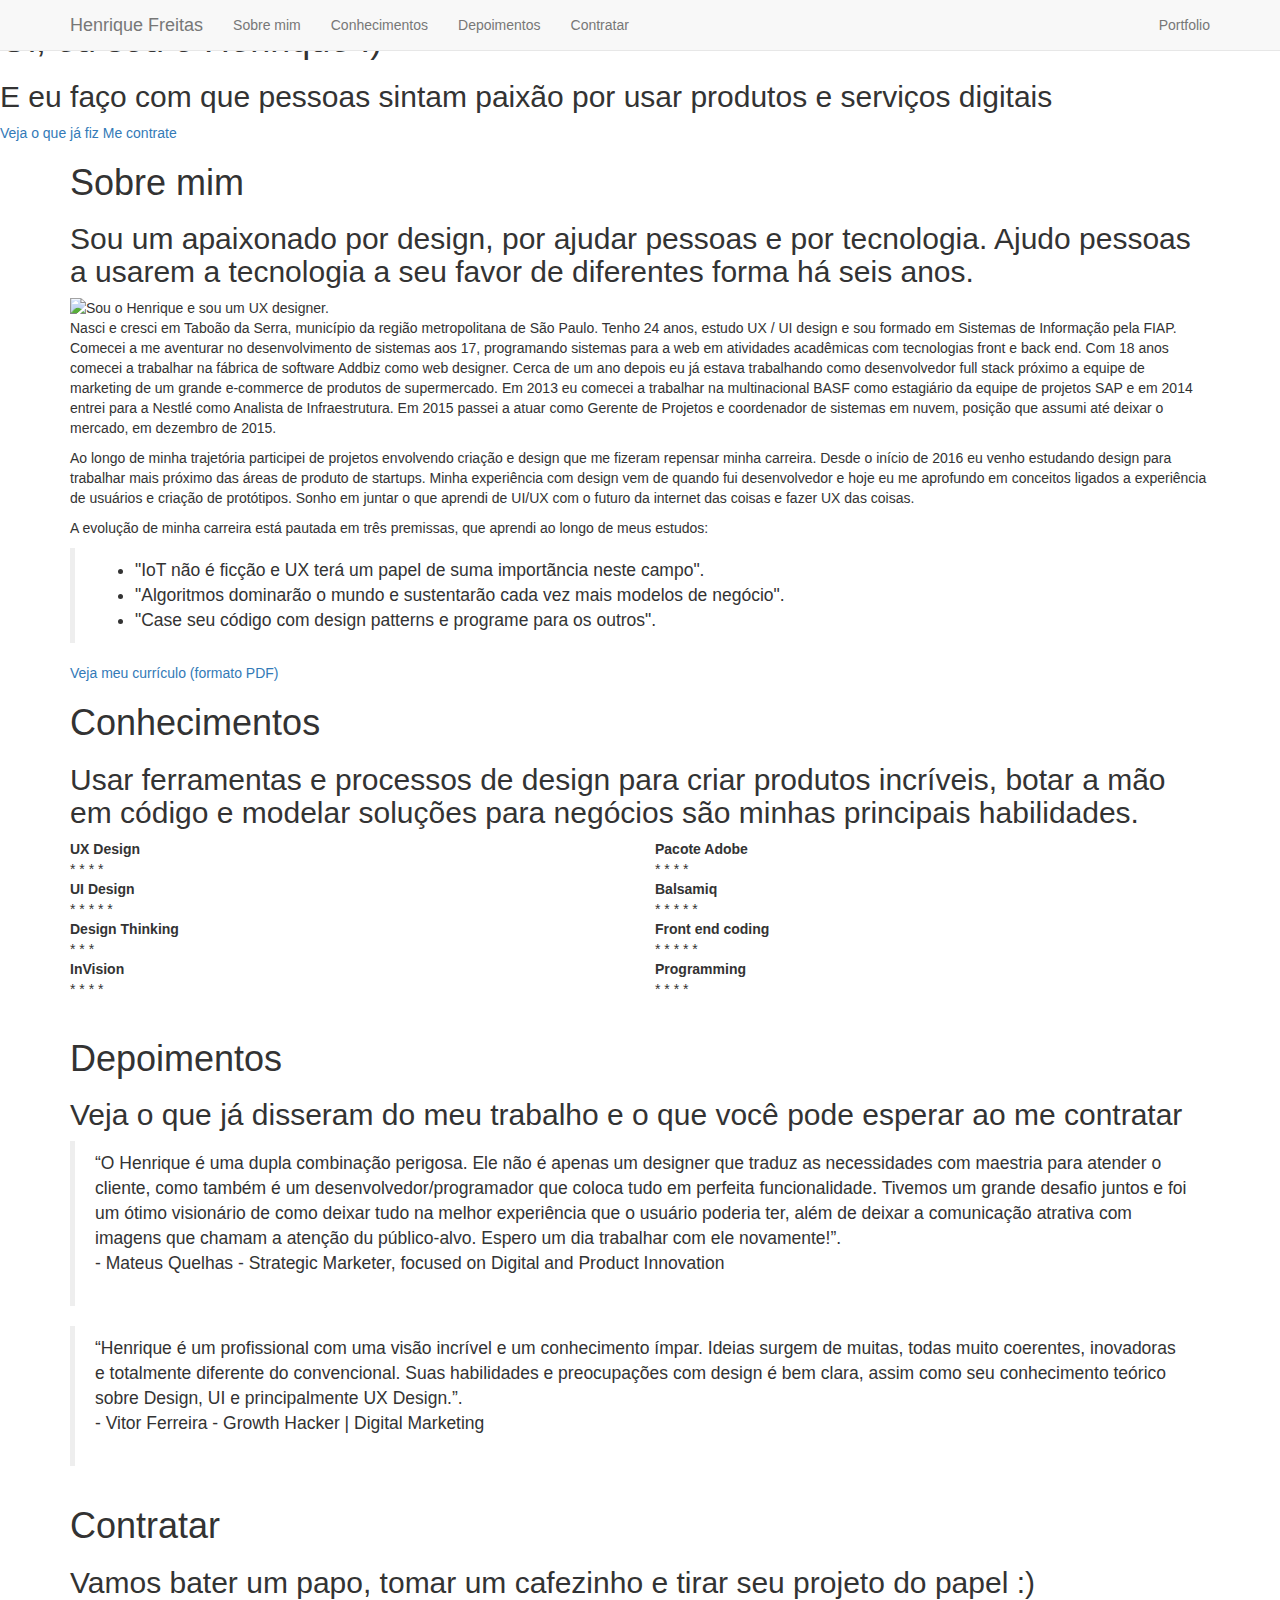
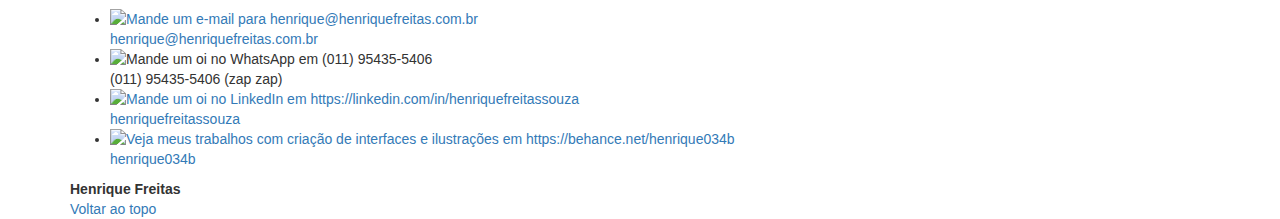
==== index.html @ 746228c8 "Change at navigation's abels" ====
<!DOCTYPE html>
<html lang="pt-br">
    <head>
        <title>Sou um UX designer - Henrique Freitas</title>
        <meta charset="UTF-8">
        <meta name="viewport" content="initial-scale=1, maximum-scale=1">
        <link rel="icon" href="favicon.ico" type="image/x-icon">
        <link rel="stylesheet" href="https://maxcdn.bootstrapcdn.com/bootstrap/3.3.7/css/bootstrap.min.css" integrity="sha384-BVYiiSIFeK1dGmJRAkycuHAHRg32OmUcww7on3RYdg4Va+PmSTsz/K68vbdEjh4u" crossorigin="anonymous">
        <link href="https://fonts.googleapis.com/css?family=Raleway:900|Roboto+Condensed" rel="stylesheet">
        <link rel="stylesheet" href="css/app.css">
    </head>
    <body data-spy="scroll" data-target="#main-nav">
        <header id="page-header">
            <nav class="navbar navbar-default navbar-fixed-top">
                <div class="container">
                    <div class="navbar-header">
                        <button type="button" class="navbar-toggle collapsed" data-toggle="collapse" data-target="#main-nav" aria-expanded="false">
                            <span class="sr-only">Toggle navigation</span>
                            <span class="icon-bar"></span>
                            <span class="icon-bar"></span>
                            <span class="icon-bar"></span>
                        </button>
                        <a href="#page-header" id="navbar-brand-link" class="navbar-brand">Henrique Freitas</a>
                    </div>

                    <div class="collapse navbar-collapse" id="main-nav">
                        <ul class="landing-nav nav navbar-nav" role="navigation">
                            <li><a href="#about">Sobre mim</a></li>
                            <li><a href="#skills">Conhecimentos</a></li>
                            <li><a href="#testimonials">Depoimentos</a></li>
                            <li><a href="#hire">Contratar</a></li>
                        </ul>
                        <ul class="nav navbar-nav navbar-right" role="navigation">
                            <li><a href="portfolio.html">Portfolio</a></li>
                        </ul>
                    </div>
                </div>
            </nav>
            <div id="hero" role="banner">
                <hgroup>
                    <h1>Oi, eu sou o Henrique :)</h1>
                    <h2>E eu faço com que pessoas sintam paixão por usar produtos e serviços digitais</h2>
                </hgroup>
                <a href="portfolio.html" id="portfolio-hero-link">Veja o que já fiz</a>
                <a href="#hire" id="cta-hire-link">Me contrate</a>
            </div>
        </header>
        <main role="main">
            <section id="about" class="section container">
                <header>
                    <hgroup>
                        <h1>Sobre mim</h1>
                        <h2>Sou um apaixonado por design, por ajudar pessoas e por tecnologia. Ajudo pessoas a usarem a tecnologia a seu favor de diferentes forma há seis anos.</h2>
                    </hgroup>
                </header>
                <div>
                    <img src="assets/images/profile-photo.jpg" alt="Sou o Henrique e sou um UX designer." class="img-responsive">
                </div>
                <p>Nasci e cresci em Taboão da Serra, município da região metropolitana de São Paulo. Tenho 24 anos, estudo UX / UI design e sou formado em Sistemas de Informação pela FIAP. Comecei a me aventurar no desenvolvimento de sistemas aos 17, programando sistemas para a web em atividades acadêmicas com tecnologias front e back end. Com 18 anos comecei a trabalhar na fábrica de software Addbiz como web designer. Cerca de um ano depois eu já estava trabalhando como desenvolvedor full stack próximo a equipe de marketing de um grande e-commerce de produtos de supermercado. Em 2013 eu comecei a trabalhar na multinacional BASF como estagiário da equipe de projetos SAP e em 2014 entrei para a Nestlé como Analista de Infraestrutura. Em 2015 passei a atuar como Gerente de Projetos e coordenador de sistemas em nuvem, posição que assumi até deixar o mercado, em dezembro de 2015.</p>
                <p>Ao longo de minha trajetória participei de projetos envolvendo criação e design que me fizeram repensar minha carreira. Desde o início de 2016 eu venho estudando design para trabalhar mais próximo das áreas de produto de startups. Minha experiência com design vem de quando fui desenvolvedor e hoje eu me aprofundo em conceitos ligados a experiência de usuários e criação de protótipos. Sonho em juntar o que aprendi de UI/UX com o futuro da internet das coisas e fazer UX das coisas.</p>
                <p>A evolução de minha carreira está pautada em três premissas, que aprendi ao longo de meus estudos:</p>
                <blockquote>
                    <ul>
                        <li>"IoT não é ficção e UX terá um papel de suma importãncia neste campo".</li>
                        <li>"Algoritmos dominarão o mundo e sustentarão cada vez mais modelos de negócio".</li>
                        <li>"Case seu código com design patterns e programe para os outros".</li>
                    </ul>
                </blockquote>
                <a href="downloads/henrique-freitas-souza-resume.pdf" target="_blank">Veja meu currículo (formato PDF)</a>
            </section>
            <section id="skills" class="section container">
                <header>
                    <hgroup>
                        <h1>Conhecimentos</h1>
                        <h2>Usar ferramentas e processos de design para criar produtos incríveis, botar a mão em código e modelar soluções para negócios são minhas principais habilidades.</h2>
                    </hgroup>
                </header>
                <div class="row">
                    <div class="col-xs-12 col-sm-6">
                        <dl>
                            <dt>UX Design</dt>
                            <dd>* * * *</dd>
                            <dt>UI Design</dt>
                            <dd>* * * * *</dd>
                            <dt>Design Thinking</dt>
                            <dd>* * *</dd>
                            <dt>InVision</dt>
                            <dd>* * * *</dd>
                        </dl>
                    </div>
                    <div class="col-xs-12 col-sm-6">
                        <dl>
                            <dt>Pacote Adobe</dt>
                            <dd>* * * *</dd>
                            <dt>Balsamiq</dt>
                            <dd>* * * * *</dd>
                            <dt>Front end coding</dt>
                            <dd>* * * * *</dd>
                            <dt>Programming</dt>
                            <dd>* * * *</dd>
                        </dl>
                    </div>
                </div>
            </section>
            <section id="testimonials" class="section container">
                <header>
                    <hgroup>
                        <h1>Depoimentos</h1>
                        <h2>Veja o que já disseram do meu trabalho e o que você pode esperar ao me contratar</h2>
                    </hgroup>
                </header>
                <blockquote>
                    “O Henrique é uma dupla combinação perigosa. Ele não é apenas um designer que traduz as necessidades com maestria para atender o cliente, como também é um desenvolvedor/programador que coloca tudo em perfeita funcionalidade. Tivemos um grande desafio juntos e foi um ótimo visionário de como deixar tudo na melhor experiência que o usuário poderia ter, além de deixar a comunicação atrativa com imagens que chamam a atenção du público-alvo. Espero um dia trabalhar com ele novamente!”.
                    <address>- Mateus Quelhas - Strategic Marketer, focused on Digital and Product Innovation</address>
                </blockquote>
                <blockquote>
                    “Henrique é um profissional com uma visão incrível e um conhecimento ímpar. Ideias surgem de muitas, todas muito coerentes, inovadoras e totalmente diferente do convencional. Suas habilidades e preocupações com design é bem clara, assim como seu conhecimento teórico sobre Design, UI e principalmente UX Design.”.
                    <address>- Vitor Ferreira - Growth Hacker | Digital Marketing</address>
                </blockquote>
            </section>
            <section id="hire" class="section container">
                <header>
                    <hgroup>
                        <h1>Contratar</h1>
                        <h2>Vamos bater um papo, tomar um cafezinho e tirar seu projeto do papel :)</h2>
                    </hgroup>
                </header>
                <ul>
                    <li>
                        <a href="mailto:henrique@henriquefreitas.com.br">
                            <img src="assets/images/email-icon.png" alt="Mande um e-mail para henrique@henriquefreitas.com.br" class="img-responsive">
                            <span>henrique@henriquefreitas.com.br</span>
                        </a>
                    </li>
                    <li>
                        
                            <img src="assets/images/phone-icon.png" alt="Mande um oi no WhatsApp em (011) 95435-5406" class="img-responsive">
                            <span>(011) 95435-5406 (zap zap)</span>
                        
                    </li>
                    <li>
                        <a href="https://linkedin.com/in/henriquefreitassouza" target="_blank">
                            <img src="assets/images/linkedin-icon.png" alt="Mande um oi no LinkedIn em https://linkedin.com/in/henriquefreitassouza" class="img-responsive">
                            <span>henriquefreitassouza</span>
                        </a>
                    </li>
                    <li>
                        <a href="https://behance.net/henrique034b" target="_blank">
                            <img src="assets/images/behance-icon.png" alt="Veja meus trabalhos com criação de interfaces e ilustrações em https://behance.net/henrique034b" class="img-responsive"><span>henrique034b</span>
                        </a>
                    </li>
                </ul>
            </section>
            <footer id="site-footer" class="section">
                <div class="container">
                    <strong>Henrique Freitas</strong>
                    <div class="footer-links">
                        <a href="#page-header" id="go-to-the-top">Voltar ao topo</a>
                    </div>
                    <div class="clearfix"></div>
                </div>
            </footer>
        </main>
        <script src="https://code.jquery.com/jquery-3.1.1.min.js" integrity="sha256-hVVnYaiADRTO2PzUGmuLJr8BLUSjGIZsDYGmIJLv2b8=" crossorigin="anonymous"></script>
        <script src="https://maxcdn.bootstrapcdn.com/bootstrap/3.3.7/js/bootstrap.min.js" integrity="sha384-Tc5IQib027qvyjSMfHjOMaLkfuWVxZxUPnCJA7l2mCWNIpG9mGCD8wGNIcPD7Txa" crossorigin="anonymous"></script>
        <script src="js/app.js"></script>
        <script>
          (function(i,s,o,g,r,a,m){i['GoogleAnalyticsObject']=r;i[r]=i[r]||function(){
          (i[r].q=i[r].q||[]).push(arguments)},i[r].l=1*new Date();a=s.createElement(o),
          m=s.getElementsByTagName(o)[0];a.async=1;a.src=g;m.parentNode.insertBefore(a,m)
          })(window,document,'script','https://www.google-analytics.com/analytics.js','ga');

          ga('create', 'UA-87608325-1', 'auto');
          ga('send', 'pageview');
        </script>
    </body>
</html>
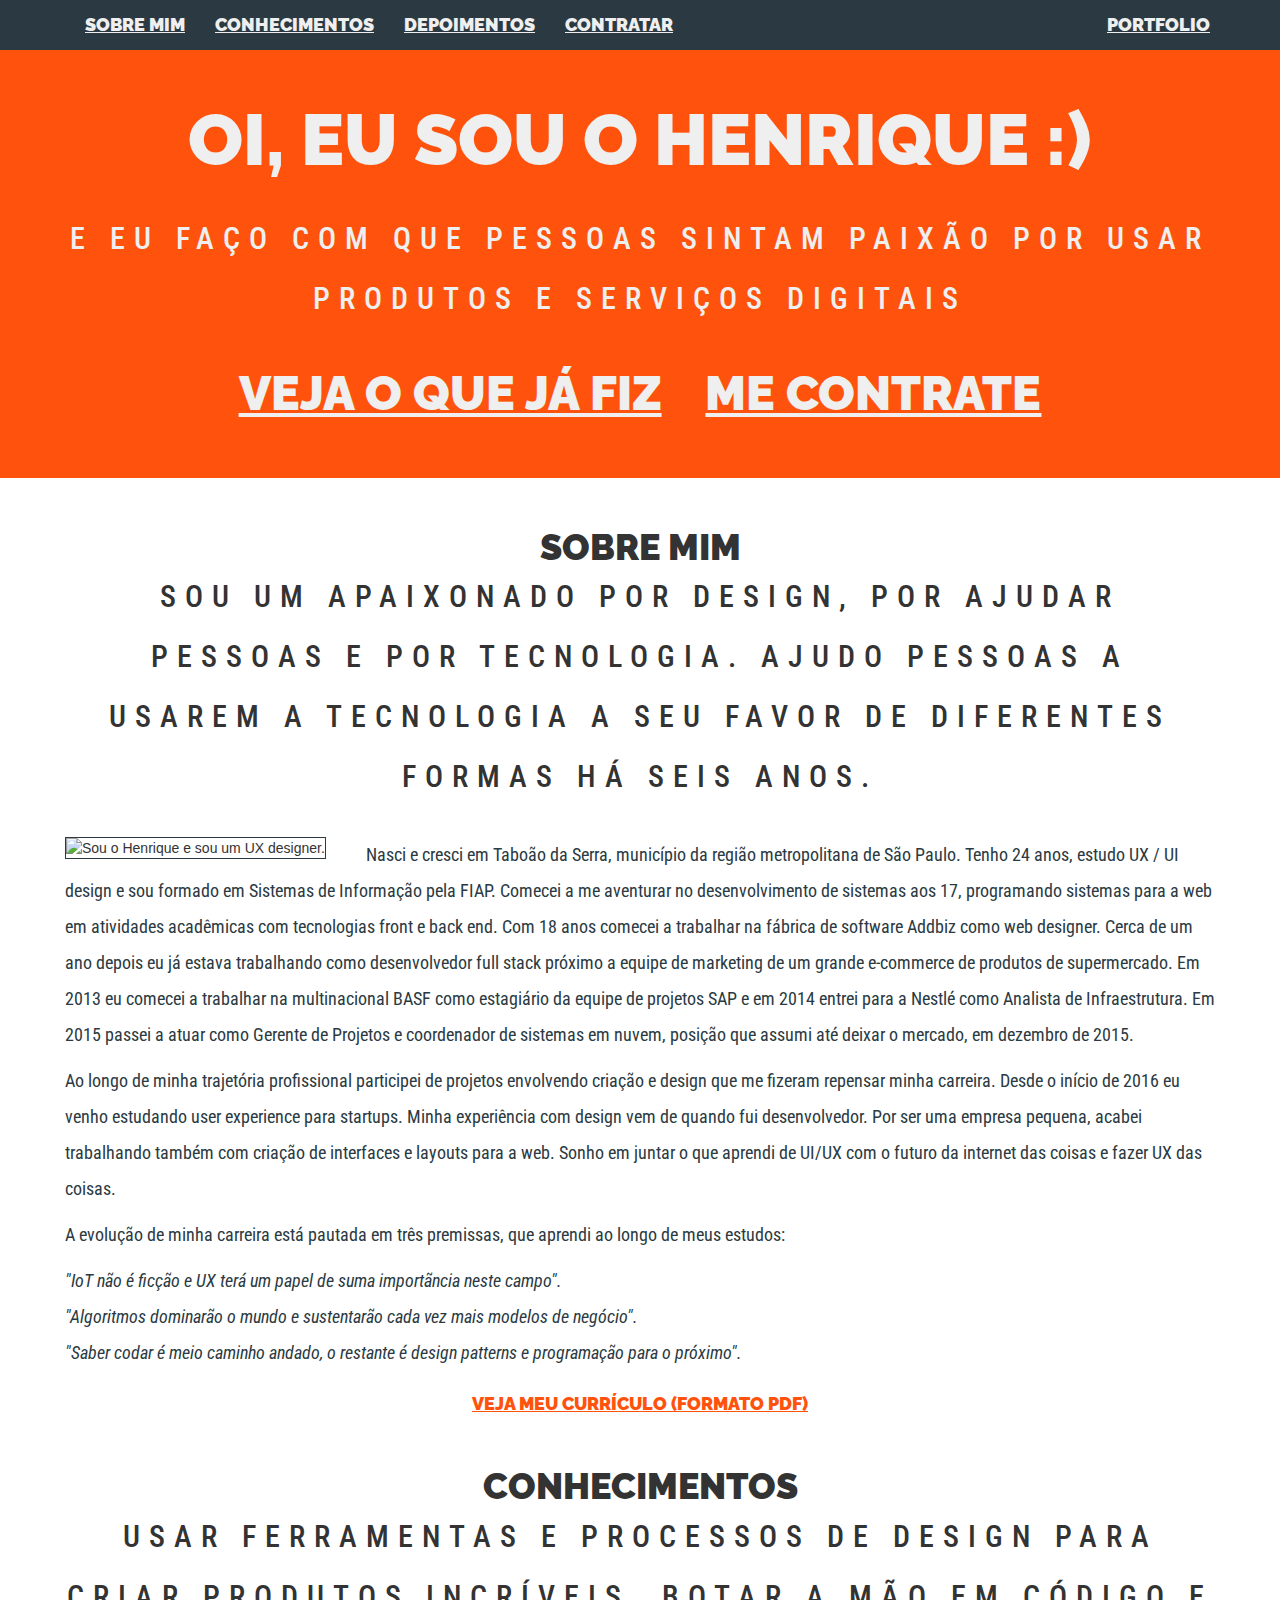
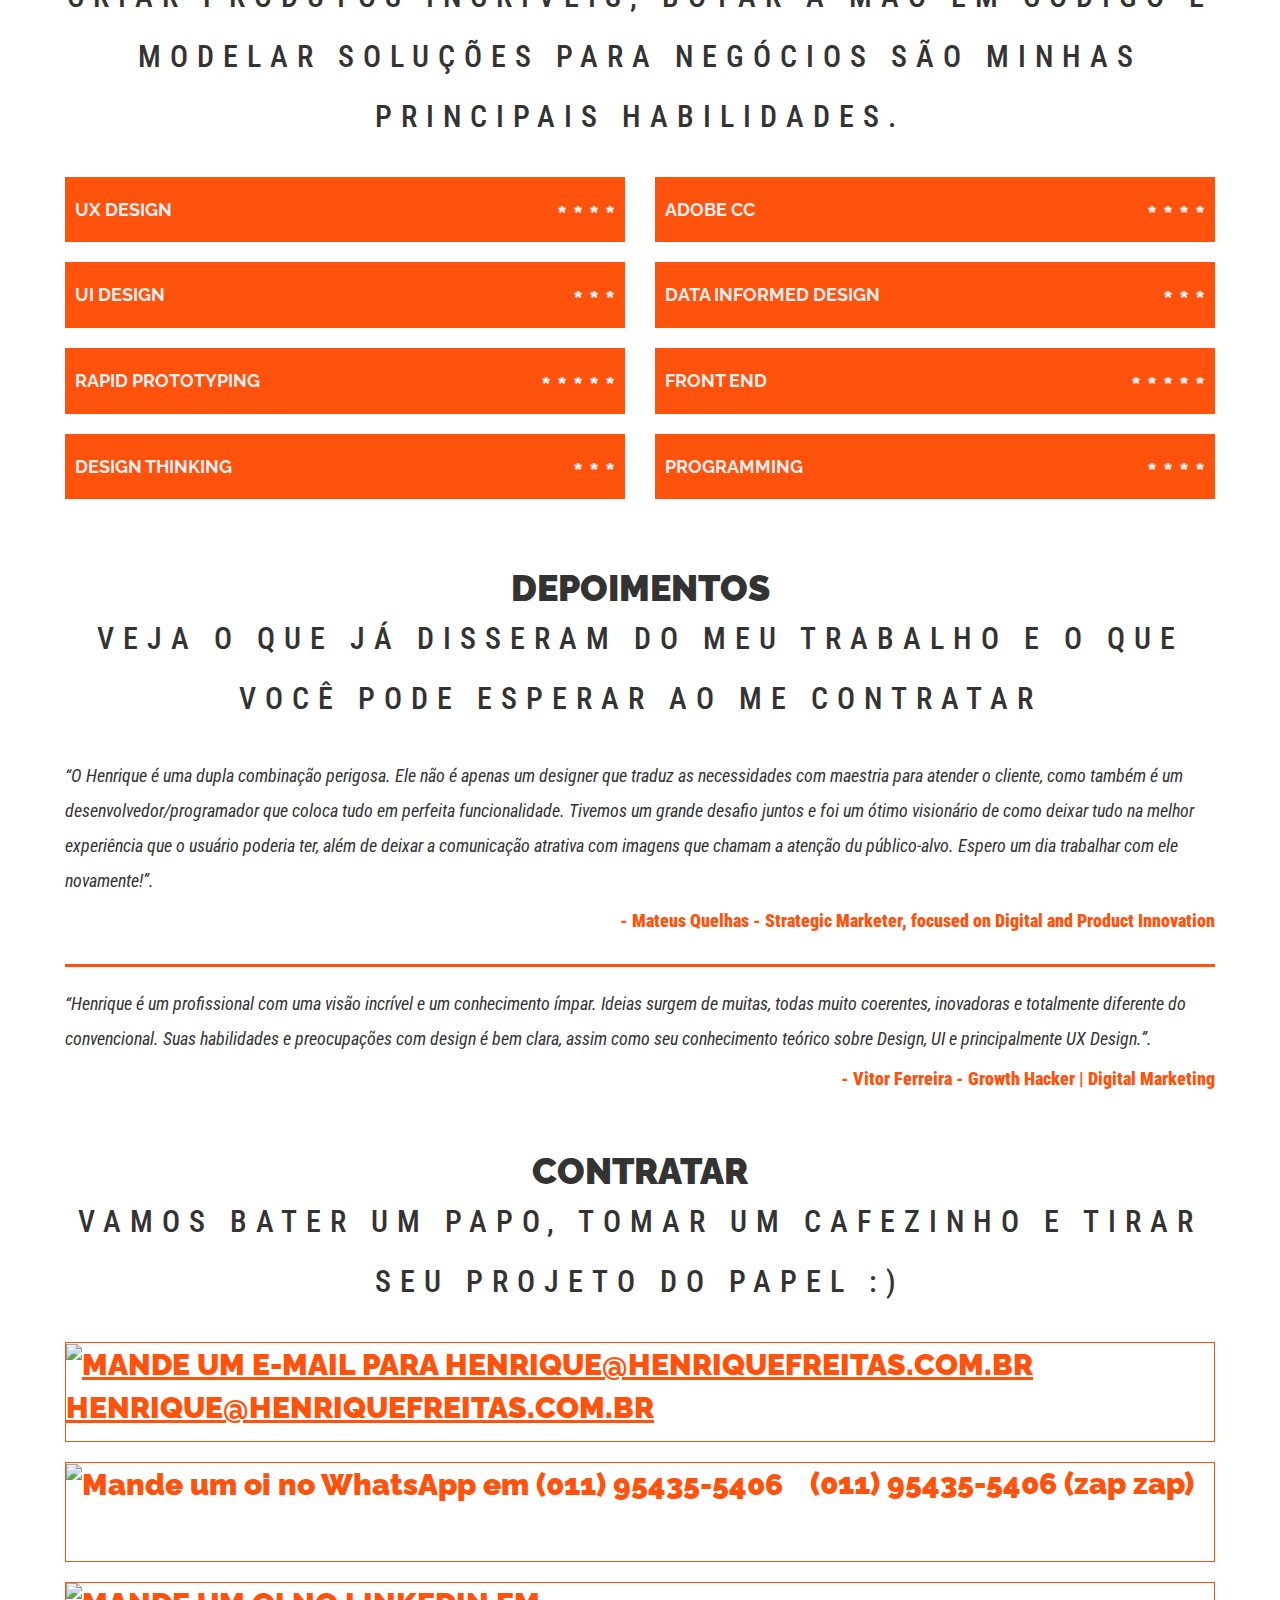
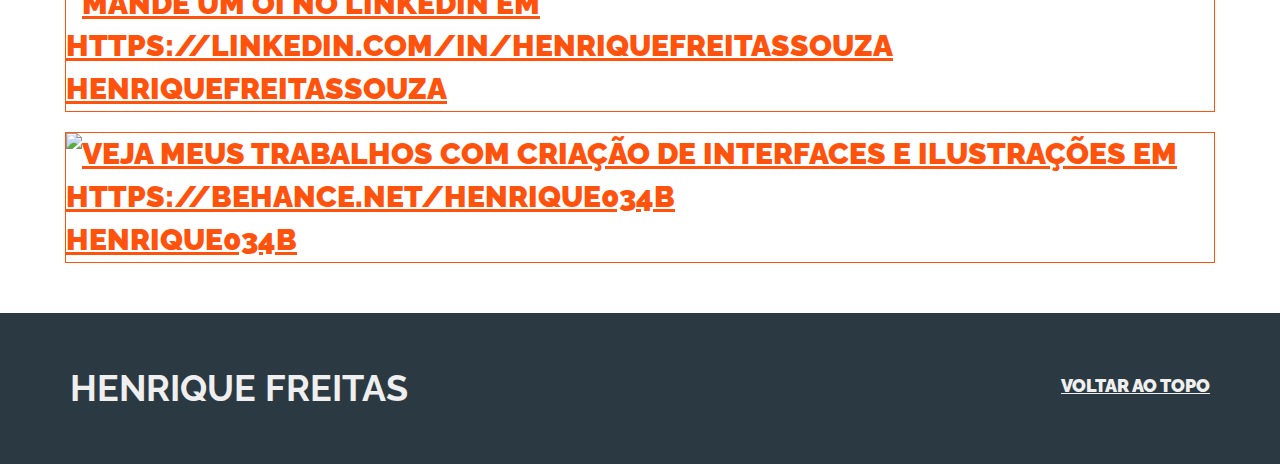
==== commit ef483d79: "Style change at no clicable element inside contact section" ====
--- a/index.html
+++ b/index.html
@@ -50,20 +50,20 @@
                 <header>
                     <hgroup>
                         <h1>Sobre mim</h1>
-                        <h2>Sou um apaixonado por design, por ajudar pessoas e por tecnologia. Ajudo pessoas a usarem a tecnologia a seu favor de diferentes forma há seis anos.</h2>
+                        <h2>Sou um apaixonado por design, por ajudar pessoas e por tecnologia. Ajudo pessoas a usarem a tecnologia a seu favor de diferentes formas há seis anos.</h2>
                     </hgroup>
                 </header>
-                <div>
+                <div class="about-picture">
                     <img src="assets/images/profile-photo.jpg" alt="Sou o Henrique e sou um UX designer." class="img-responsive">
                 </div>
                 <p>Nasci e cresci em Taboão da Serra, município da região metropolitana de São Paulo. Tenho 24 anos, estudo UX / UI design e sou formado em Sistemas de Informação pela FIAP. Comecei a me aventurar no desenvolvimento de sistemas aos 17, programando sistemas para a web em atividades acadêmicas com tecnologias front e back end. Com 18 anos comecei a trabalhar na fábrica de software Addbiz como web designer. Cerca de um ano depois eu já estava trabalhando como desenvolvedor full stack próximo a equipe de marketing de um grande e-commerce de produtos de supermercado. Em 2013 eu comecei a trabalhar na multinacional BASF como estagiário da equipe de projetos SAP e em 2014 entrei para a Nestlé como Analista de Infraestrutura. Em 2015 passei a atuar como Gerente de Projetos e coordenador de sistemas em nuvem, posição que assumi até deixar o mercado, em dezembro de 2015.</p>
-                <p>Ao longo de minha trajetória participei de projetos envolvendo criação e design que me fizeram repensar minha carreira. Desde o início de 2016 eu venho estudando design para trabalhar mais próximo das áreas de produto de startups. Minha experiência com design vem de quando fui desenvolvedor e hoje eu me aprofundo em conceitos ligados a experiência de usuários e criação de protótipos. Sonho em juntar o que aprendi de UI/UX com o futuro da internet das coisas e fazer UX das coisas.</p>
+                <p>Ao longo de minha trajetória profissional participei de projetos envolvendo criação e design que me fizeram repensar minha carreira. Desde o início de 2016 eu venho estudando user experience para startups. Minha experiência com design vem de quando fui desenvolvedor. Por ser uma empresa pequena, acabei trabalhando também com criação de interfaces e layouts para a web. Sonho em juntar o que aprendi de UI/UX com o futuro da internet das coisas e fazer UX das coisas.</p>
                 <p>A evolução de minha carreira está pautada em três premissas, que aprendi ao longo de meus estudos:</p>
                 <blockquote>
                     <ul>
                         <li>"IoT não é ficção e UX terá um papel de suma importãncia neste campo".</li>
                         <li>"Algoritmos dominarão o mundo e sustentarão cada vez mais modelos de negócio".</li>
-                        <li>"Case seu código com design patterns e programe para os outros".</li>
+                        <li>"Saber codar é meio caminho andado, o restante é design patterns e programação para o próximo".</li>
                     </ul>
                 </blockquote>
                 <a href="downloads/henrique-freitas-souza-resume.pdf" target="_blank">Veja meu currículo (formato PDF)</a>
@@ -77,28 +77,40 @@
                 </header>
                 <div class="row">
                     <div class="col-xs-12 col-sm-6">
-                        <dl>
-                            <dt>UX Design</dt>
-                            <dd>* * * *</dd>
-                            <dt>UI Design</dt>
-                            <dd>* * * * *</dd>
-                            <dt>Design Thinking</dt>
-                            <dd>* * *</dd>
-                            <dt>InVision</dt>
-                            <dd>* * * *</dd>
-                        </dl>
+                        <div class="skill-item">
+                            <strong>UX Design</strong>
+                            <span class="pull-right">* * * *</span>
+                        </div>
+                        <div class="skill-item">
+                            <strong>UI Design</strong>
+                            <span class="pull-right">* * *</span>
+                        </div>
+                        <div class="skill-item">
+                            <strong>Rapid Prototyping</strong>
+                            <span class="pull-right">* * * * *</span>
+                        </div>
+                        <div class="skill-item">
+                            <strong>Design Thinking</strong>
+                            <span class="pull-right">* * *</span>
+                        </div>
                     </div>
                     <div class="col-xs-12 col-sm-6">
-                        <dl>
-                            <dt>Pacote Adobe</dt>
-                            <dd>* * * *</dd>
-                            <dt>Balsamiq</dt>
-                            <dd>* * * * *</dd>
-                            <dt>Front end coding</dt>
-                            <dd>* * * * *</dd>
-                            <dt>Programming</dt>
-                            <dd>* * * *</dd>
-                        </dl>
+                        <div class="skill-item">
+                            <strong>Adobe CC</strong>
+                            <span class="pull-right">* * * *</span>
+                        </div>
+                        <div class="skill-item">
+                            <strong>Data Informed Design</strong>
+                            <span class="pull-right">* * *</span>
+                        </div>
+                        <div class="skill-item">
+                            <strong>Front end</strong>
+                            <span class="pull-right">* * * * *</span>
+                        </div>
+                        <div class="skill-item">
+                            <strong>Programming</strong>
+                            <span class="pull-right">* * * *</span>
+                        </div>
                     </div>
                 </div>
             </section>
@@ -125,31 +137,27 @@
                         <h2>Vamos bater um papo, tomar um cafezinho e tirar seu projeto do papel :)</h2>
                     </hgroup>
                 </header>
-                <ul>
-                    <li>
-                        <a href="mailto:henrique@henriquefreitas.com.br">
-                            <img src="assets/images/email-icon.png" alt="Mande um e-mail para henrique@henriquefreitas.com.br" class="img-responsive">
-                            <span>henrique@henriquefreitas.com.br</span>
-                        </a>
-                    </li>
-                    <li>
-                        
-                            <img src="assets/images/phone-icon.png" alt="Mande um oi no WhatsApp em (011) 95435-5406" class="img-responsive">
-                            <span>(011) 95435-5406 (zap zap)</span>
-                        
-                    </li>
-                    <li>
-                        <a href="https://linkedin.com/in/henriquefreitassouza" target="_blank">
-                            <img src="assets/images/linkedin-icon.png" alt="Mande um oi no LinkedIn em https://linkedin.com/in/henriquefreitassouza" class="img-responsive">
-                            <span>henriquefreitassouza</span>
-                        </a>
-                    </li>
-                    <li>
-                        <a href="https://behance.net/henrique034b" target="_blank">
-                            <img src="assets/images/behance-icon.png" alt="Veja meus trabalhos com criação de interfaces e ilustrações em https://behance.net/henrique034b" class="img-responsive"><span>henrique034b</span>
-                        </a>
-                    </li>
-                </ul>
+                <div class="contact-channel">
+                    <a href="mailto:henrique@henriquefreitas.com.br">
+                        <img src="assets/images/email-icon.png" alt="Mande um e-mail para henrique@henriquefreitas.com.br" class="img-responsive">
+                        <span>henrique@henriquefreitas.com.br</span>
+                    </a>
+                </div>
+                <div class="contact-channel no-hover">
+                    <img src="assets/images/phone-icon.png" alt="Mande um oi no WhatsApp em (011) 95435-5406" class="img-responsive">
+                    <span>(011) 95435-5406 (zap zap)</span>
+                </div>
+                <div class="contact-channel">
+                    <a href="https://linkedin.com/in/henriquefreitassouza" target="_blank">
+                        <img src="assets/images/linkedin-icon.png" alt="Mande um oi no LinkedIn em https://linkedin.com/in/henriquefreitassouza" class="img-responsive">
+                        <span>henriquefreitassouza</span>
+                    </a>
+                </div>
+                <div class="contact-channel">
+                    <a href="https://behance.net/henrique034b" target="_blank">
+                        <img src="assets/images/behance-icon.png" alt="Veja meus trabalhos com criação de interfaces e ilustrações em https://behance.net/henrique034b" class="img-responsive"><span>henrique034b</span>
+                    </a>
+                </div>
             </section>
             <footer id="site-footer" class="section">
                 <div class="container">
--- a/css/app.css
+++ b/css/app.css
@@ -0,0 +1,686 @@
+/* COLOR SCHEME
+
+#2B3A42 - Dark blue
+#3F5765 - Medium blue
+#BDD4DE - Light blue
+#EFEFEF - Light Gray
+#FF530D - Light red
+
+*/
+
+/* RESET */
+
+hgroup {
+    margin-bottom: 30px;
+    text-align: center;
+}
+
+h1, h2, h3, dl {
+    margin: 0;
+    padding: 0;
+}
+
+h1, h3, h4, h5, h6, a, dl {
+    font-family: 'Raleway', sans-serif;
+    font-weight: 900;
+    text-transform: uppercase;
+}
+
+h2, p, blockquote {
+    font-family: 'Roboto Condensed', sans-serif;
+}
+
+h2 {
+    font-size: 24px;
+    letter-spacing: 0.3em;
+    line-height: 2em;
+    text-transform: uppercase;
+}
+
+h3, h4 {
+    margin-bottom: 30px;
+}
+
+h3, h4, h5, h6 {
+    text-align: center;
+}
+
+h5, h6 {
+    font-size: 14px;
+}
+
+blockquote {
+    border: 0;
+    padding: 0;
+    line-height: 2em;
+}
+
+ul {
+    list-style-type: none;
+    margin: 0;
+    padding: 0;
+}
+
+a {
+    text-decoration: underline;
+}
+
+a:hover {
+    text-decoration: none;
+}
+
+p {
+    color: #2B3A42;
+    font-size: 18px;
+    line-height: 2em;
+}
+
+p a {
+    color: #FF530D;
+    font-family: 'Roboto Condensed', sans-serif;
+    text-transform: none;
+}
+
+p a:hover {
+    color: #2B3A42;
+}
+
+.nav {
+    padding: 0;
+}
+
+/* CUSTOM CLASSES */
+
+.section {
+    padding: 50px 10px 0 10px;
+}
+
+.portfolio-section {
+    padding: 100px 10px 0 10px;
+}
+
+.portfolio-tab-item {
+    padding: 50px 0 0 0;
+}
+
+.orange {
+    color: #FF530D;
+}
+
+.dark-blue {
+    color: #2B3A42;
+}
+
+.light-gray {
+    color: #EFEFEF;
+}
+
+/* HEADER */
+
+#page-header, main {
+    overflow-x: hidden;
+}
+
+#page-header {
+    background-color: #FF530D;
+    background-size: cover;
+    background-size: cover;
+}
+
+#page-header nav {
+    background-color: #2B3A42;
+    border: none;
+}
+
+#page-header nav ul li {
+    display: inline;
+}
+
+#page-header nav a {
+    color: #EFEFEF;
+    font-size: 16px;
+}
+
+#page-header nav ul li.active a {
+    background-color: #EFEFEF;
+    color: #2B3A42;
+    text-decoration: none;
+}
+
+/* HERO */
+
+#hero {
+    padding: 100px 10px 50px 10px;
+    text-align: center;
+}
+
+#hero hgroup {
+    color: #EFEFEF;
+}
+
+#hero hgroup h1 {
+    font-size: 54px;
+}
+
+#hero hgroup h2 {
+    font-size: 24px;
+    margin: 30px auto;
+}
+
+#hero a {
+    color: #EFEFEF;
+    display: block;
+    font-size: 36px;
+}
+
+#hero a:first-child {
+    margin-bottom: 30px;
+}
+
+/***** INDEX *****/
+
+/* ABOUT */
+
+#about .about-picture {
+    margin-bottom: 30px;
+}
+
+#about .about-picture img {
+    border: 1px solid #2B3A42;
+    margin: auto;
+    max-width: 248px;
+}
+
+#about ul {
+    color: #2B3A42;
+    font-family: 'Roboto Condensed', sans-serif;
+    font-size: 18px;
+    font-style: italic;
+    line-height: 2em;
+}
+
+#about a {
+    color: #FF530D;
+    display: table;
+    margin: auto;
+    font-size: 18px;
+    text-align: center;
+}
+
+/* SKILLS */
+
+.skill-item {
+    background-color: #FF530D;
+    color: #EFEFEF;
+    font-family: 'Raleway', sans-serif;
+    font-weight: 900;
+    margin-bottom: 20px;
+    padding: 20px 10px;
+    text-transform: uppercase;
+}
+
+.skill-item strong {
+    font-size: 18px;
+}
+
+.skill-item span {
+    font-size: 28px;
+}
+
+/* PROCESS */
+
+#process h3 {
+    color: #FF530D;
+}
+
+#process p {
+    margin-bottom: 20px;
+}
+
+#process p:last-child {
+    margin-bottom: 0;
+}
+
+.process-image {
+    display: none;
+}
+
+/* TESTIMONIALS */
+
+#testimonials blockquote {
+    border-bottom: 3px solid #FF530D;
+    padding-bottom: 20px;
+    font-style: italic;
+}
+
+#testimonials blockquote:last-child {
+    border-bottom: 0;
+    margin-bottom: 0;
+    padding-bottom: 0;
+}
+
+#testimonials blockquote address {
+    color: #FF530D;
+    display: block;
+    font-weight: 900;
+    margin: 10px 0;
+    text-align: right;
+}
+
+/* HIRE */
+
+.section:last-child {
+    padding-bottom: 50px;
+}
+
+.contact-channel, .contact-channel a {
+    color: #FF530D;
+    font-size: 16px;
+    font-family: 'Raleway', sans-serif;
+    font-weight: 900;
+    text-align: center;
+}
+
+.contact-channel {
+    display: table;
+    margin: 0 auto 20px;
+    min-height: 100px;
+}
+
+.contact-channel:last-child {
+    margin-bottom: 0;
+}
+.contact-channel img {
+    margin: auto;
+}
+
+/* FOOTER */
+
+#site-footer {
+    background-color: #2B3A42;
+    color: #EFEFEF;
+    margin-top: 50px;
+    padding-bottom: 50px;
+    text-align: center;
+}
+
+#site-footer strong {
+    font-family: 'Raleway', sans-serif;
+    font-size: 24px;
+    text-transform: uppercase;
+}
+
+#site-footer strong a {
+    color: #EFEFEF;
+}
+
+#site-footer .footer-links {
+    padding: 10px 0 10px 0;
+}
+
+#site-footer .footer-links a {
+    color: #EFEFEF;
+    display: table;
+    font-size: 18px;
+    margin: auto;
+}
+
+/* MEDIA QUERIES */
+
+@media screen and (min-width: 768px) {
+    /* RESET */
+    
+    h2 {
+        font-size: 30px;
+    }
+    
+    /* PAGE HEADER */
+    .navbar-brand {
+        display: none;
+    }
+    
+    /* HERO */
+    
+    #page-header nav a {
+        font-size: 14px;
+    }
+
+    #hero a {
+        display: inline-block;
+        margin: 0 10px 0 10px;
+    }
+    
+    /* ABOUT */
+    
+    #about .about-picture img {
+        max-width: 348px;
+    }
+    
+    /* PROCESS */
+    
+    .process-image {
+        display: block;
+        margin-bottom: 30px;
+        max-height: 250px;
+        overflow: hidden;
+    }
+    
+    /* HIRE */
+    
+    .contact-channel, .contact-channel a {
+        font-size: 30px;
+        text-align: left;
+    }
+    
+    .contact-channel {
+        display: block;
+        border: 1px solid;
+    }
+    
+    .contact-channel:hover, .contact-channel a:hover {
+        background-color: #FF530D;
+        color: #EFEFEF;
+    }
+    
+    .contact-channel.no-hover {
+        background-color: #FFFFFF;
+        color: #FF530D;
+    }
+
+    .contact-channel a {
+        display: block;
+    }
+    
+    .contact-channel img {
+        display: inline;
+        margin-right: 20px;
+    }
+    
+    /* FOOTER */
+
+    #site-footer strong {
+        display: block;
+        font-size: 30px;
+        float: left;
+        margin-left: 0;
+    }
+    
+    #site-footer .footer-links {
+        float: right;
+    }
+    
+    #site-footer .footer-links a {
+        display: block;
+        text-align: right;
+    }
+}
+
+@media screen and (min-width: 992px) {
+    /* HERO */
+    
+    #page-header nav a {
+        font-size: 18px;
+    }
+    
+    #hero hgroup h1 {
+        font-size: 72px;
+    }
+
+    #hero hgroup h2 {
+        font-size: 30px;
+    }
+    
+    #hero a {
+        font-size: 48px;
+        margin: 0 20px 0 20px;
+    }
+    
+    /* ABOUT */
+    
+    #about .about-picture {
+        float: left;
+        margin-bottom: 0;
+        margin-right: 40px;
+    }
+    
+    /* PROCESS */
+    
+    .process-image {
+        max-height: 350px;
+    }
+    
+    /* FOOTER */
+    
+    #site-footer strong {
+        font-size: 36px;
+    }
+}
+
+@media screen and (min-width: 1200px) {
+    /* HIRE */
+    
+    #hire dl dd {
+        width: 89.5%;
+    }
+}
+
+/***** PORTFOLIO *****/
+
+.portfolio-items .breadcrumb {
+    background-color: #EFEFEF;
+    border-radius: 0;
+    margin-bottom: 50px;
+    text-align: center;
+}
+
+.portfolio-items .breadcrumb a {
+    color: #FF530D;
+}
+
+.portfolio-items .breadcrumb span {
+    font-family: 'Raleway', sans-serif;
+    font-weight: 900;
+    text-transform: uppercase;
+}
+
+.portfolio-item {
+    margin-bottom: 30px;
+    text-align: center;
+}
+
+.portfolio-item:last-child {
+    margin-bottom: 0;
+}
+
+.portfolio-item a {
+    color: #FF530D;
+}
+
+.portfolio-item div {
+    color: #2B3A42;
+    font-family: 'Raleway', sans-serif;
+    font-weight: 900;
+    text-transform: uppercase;
+}
+
+.portfolio-item a img, .portfolio-item div img {
+    max-height: 250px;
+}
+
+.portfolio-item a strong, .portfolio-item div strong {
+    display: block;
+    font-size: 24px;
+    margin: 10px auto 0;
+}
+
+@media screen and (min-width: 768px) {
+    .portfolio-item:last-child {
+        margin-bottom: 30px;    
+    }
+    
+    .portfolio-item a img, .portfolio-item div img {
+        max-width: 230px;
+    }
+}
+
+/***** PORTFOLIO ITEM *****/
+
+.portfolio-item-description {
+    margin-bottom: 30px;
+}
+
+#portfolio-item-navigation li a:hover {
+    text-decoration: underline;
+}
+
+#portfolio-item-navigation li:not(.active) a {
+    color: #FF530D;
+}
+
+#portfolio-item-navigation li.active a {
+    text-decoration: none;
+}
+
+#portfolio-tab-content h3 {
+    color: #FF530D;
+    margin-top: 30px;
+}
+
+.portfolio-tab-item h3:first-child {
+    margin-top: 0;
+}
+
+.portfolio-tab-item p strong {
+    text-transform: uppercase;
+}
+
+.user-journey .panel-body h6 {
+    color: #FF530D;
+}
+
+.user-journey-link {
+    color: #FF530D;
+}
+
+.user-journey-link h5 {
+    font-size: 14px;
+    text-align: left;
+}
+
+.user-journey-link h5 span {
+    float: right;
+}
+
+.user-journey-link:hover, .user-journey-link:focus {
+    color: #2B3A42;
+}
+
+.user-journey-link-active {
+    color: #2B3A42;
+}
+
+/* MODAL */
+
+#portfolio-modal {
+    overflow-y: scroll; /* IOS Safari */
+}
+
+#modal-img {
+    margin: auto;
+}
+
+/* PERSONAS */
+
+.persona {
+    margin-bottom: 20px;
+}
+
+.persona:last-child {
+    margin-bottom: 0;
+}
+
+.persona-card {
+    background-color: #FF530D;
+    color: #EFEFEF;
+    margin: auto;
+    max-width: 300px;
+    padding: 30px 10px;
+    text-align: center;
+}
+
+.persona-card img {
+    margin: auto auto 20px;
+}
+
+.persona-card strong.name {
+    font-family: 'Raleway', sans-serif;
+    font-size: 18px;
+    font-weight: 900;
+    text-transform: uppercase;
+}
+
+.persona-card span, .persona-card strong.title {
+    font-family: 'Roboto Condensed', sans-serif;
+    font-size: 16px;
+    text-transform: uppercase;
+}
+
+.persona-card span {
+    display: block;
+    margin: 10px auto;
+}
+
+.persona-card strong.title {
+    letter-spacing: 0.3em;
+}
+
+/* PRODUCT */
+
+.portfolio-product {
+    margin-bottom: 20px;
+}
+
+.portfolio-product-item, .portfolio-product-item strong {
+    color: #FF530D;
+    display: table;
+    margin: auto;
+    text-align: center;
+}
+
+.portfolio-product-item:active, .portfolio-product-item:focus {
+    text-decoration: none;
+}
+
+.portfolio-product-item div {
+    margin-bottom: 10px;
+}
+
+.portfolio-product-item strong {
+    font-size: 18px;
+}
+
+.highlighted-info {
+    font-family: 'Roboto Condensed', sans-serif;
+    font-size: 18px;
+    font-weight: bold;
+    margin-bottom: 20px;
+}
+
+@media screen and (min-width: 768px) {
+    /* STRATEGY */
+
+    #portfolio-tab-content .disposable {
+        display: none;
+        margin: 0;
+    }
+    
+    .persona {
+        margin-bottom: 0;
+    }
+}
+
+@media screen and (min-width: 992px) {
+    .persona-card strong.name {
+        font-size: 24px;
+    }
+}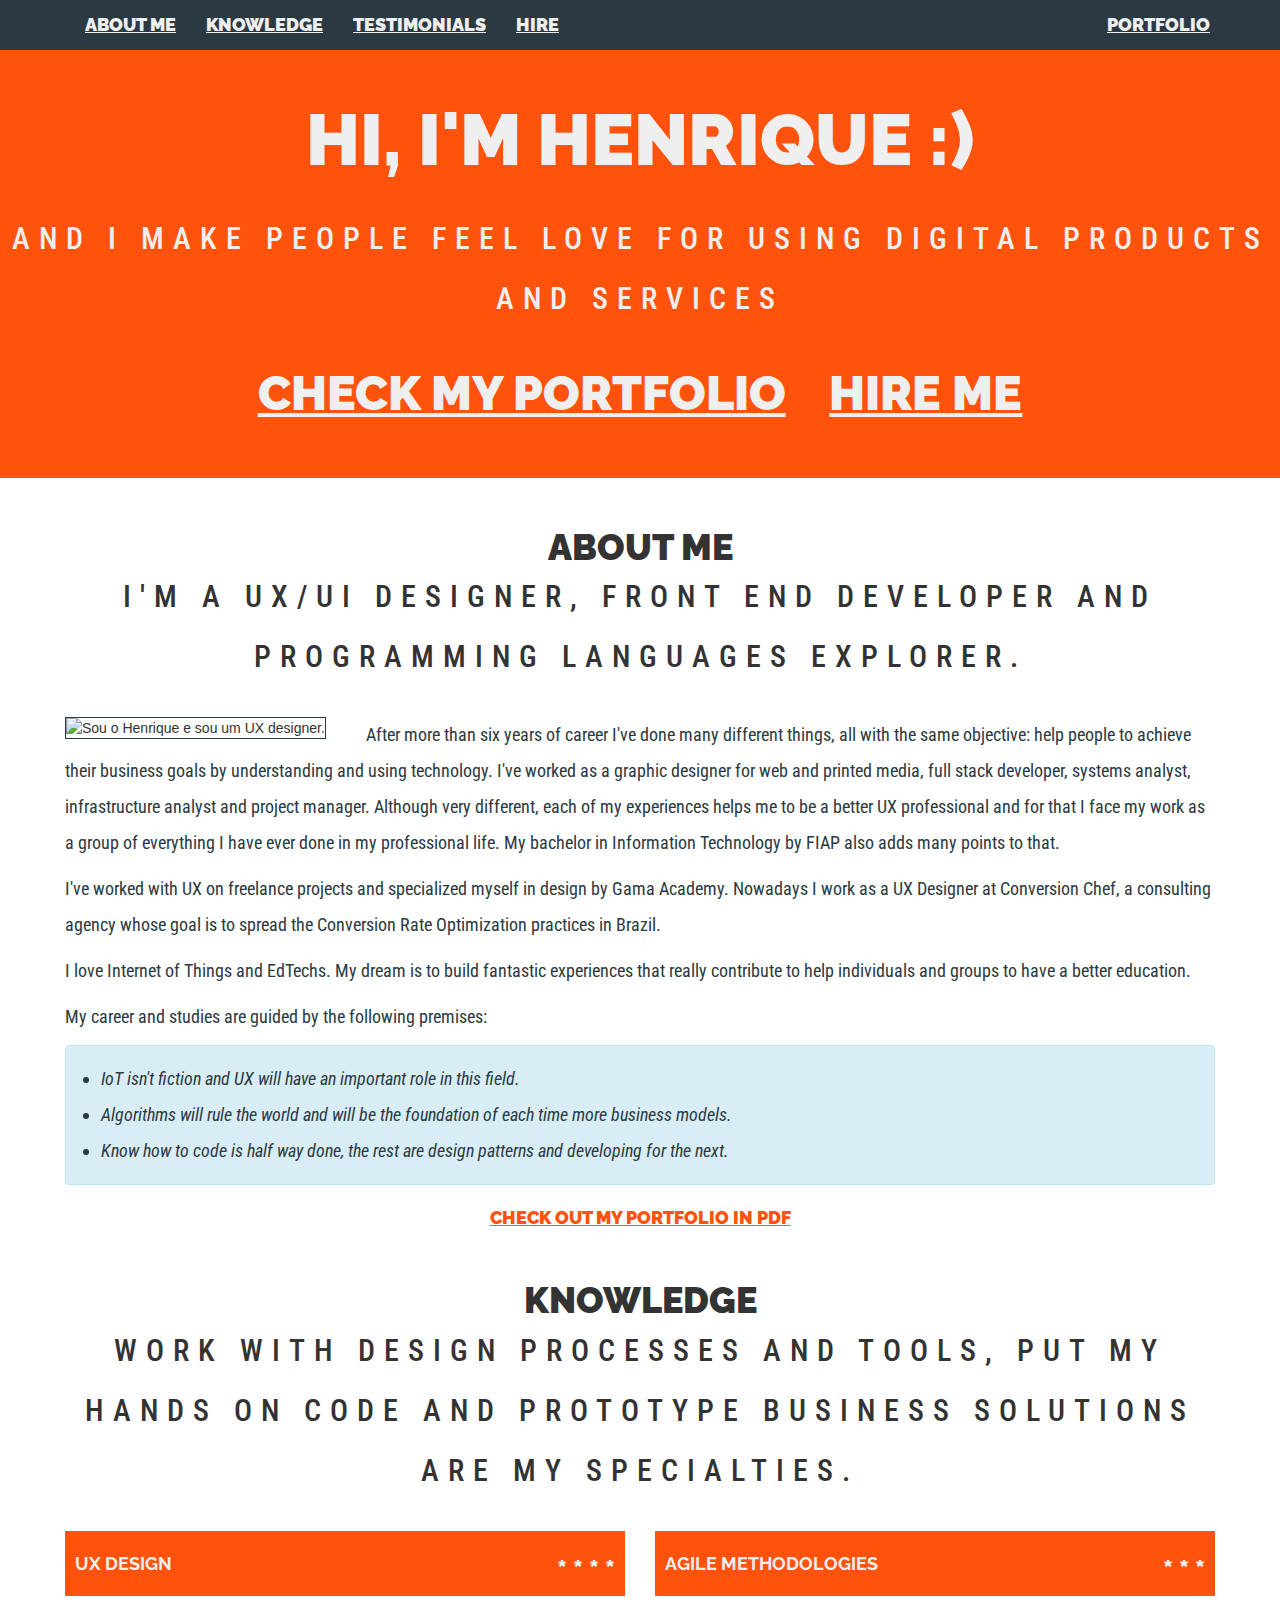
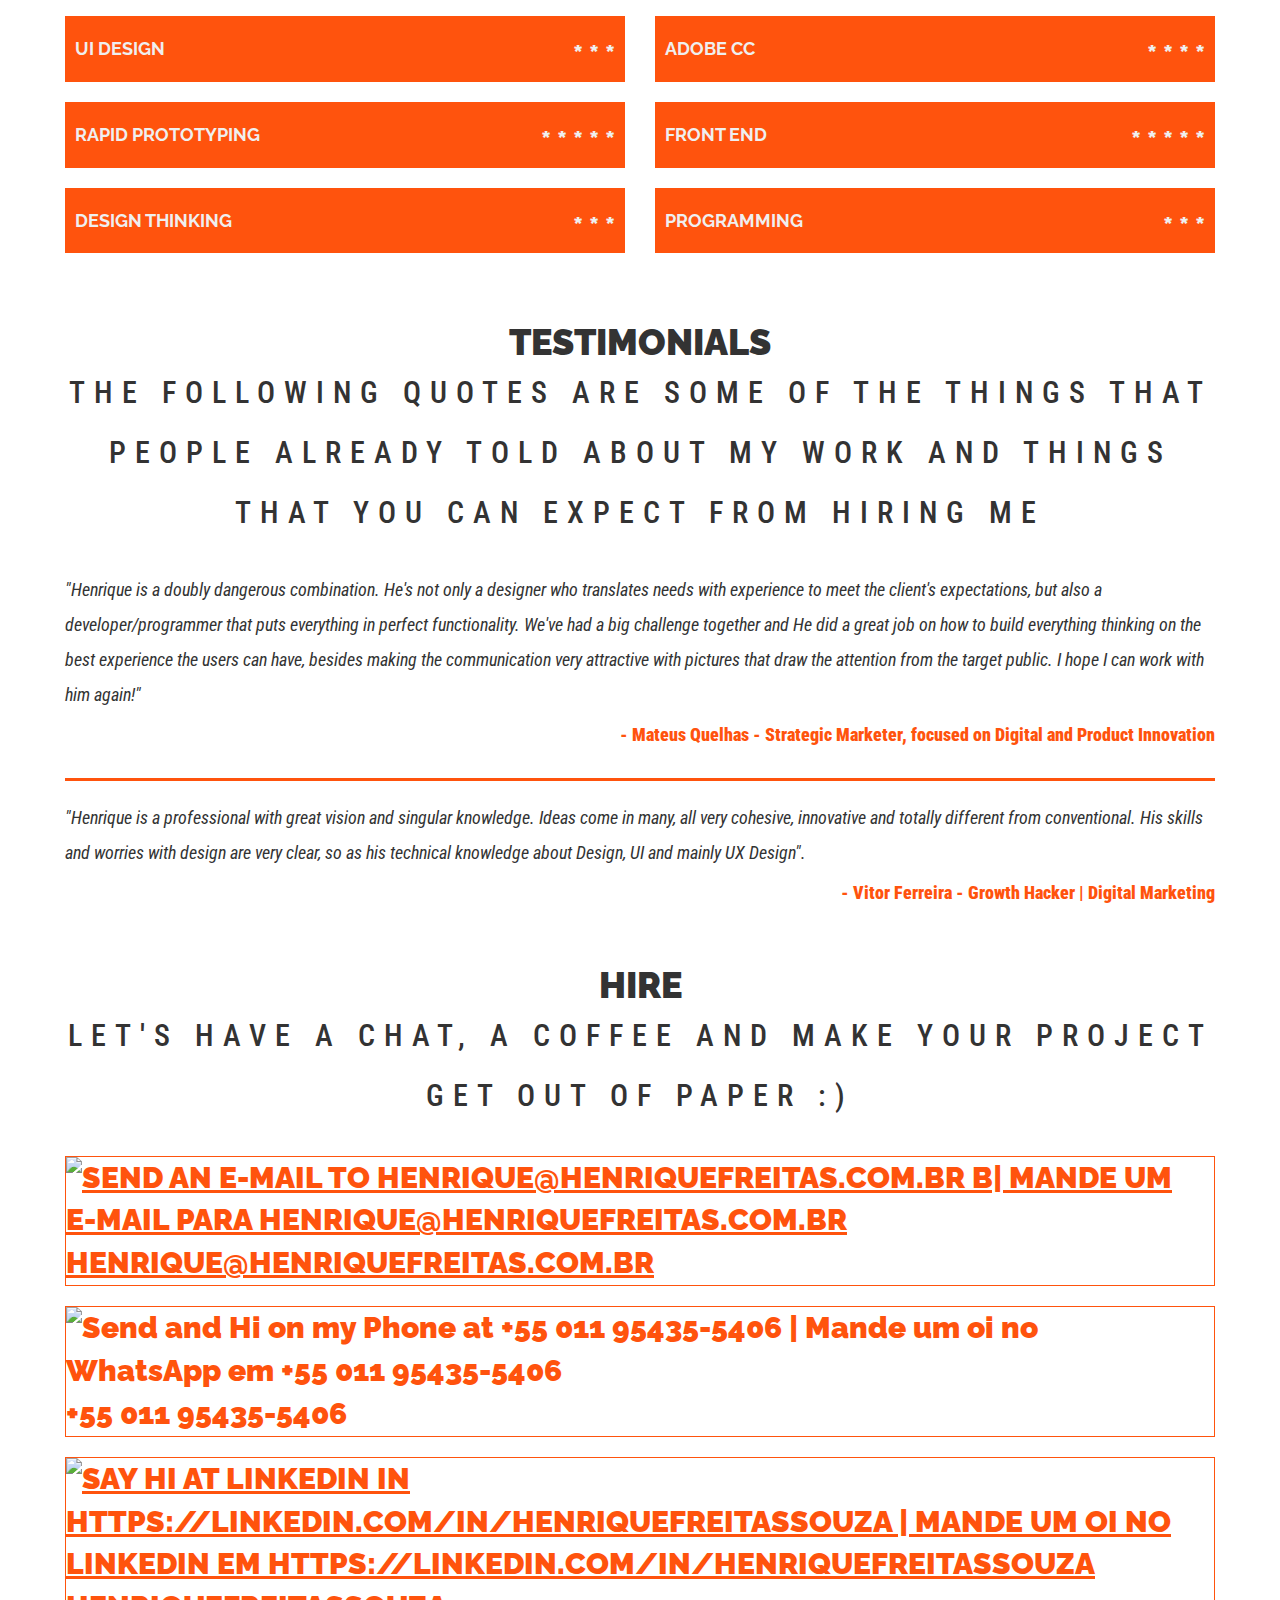
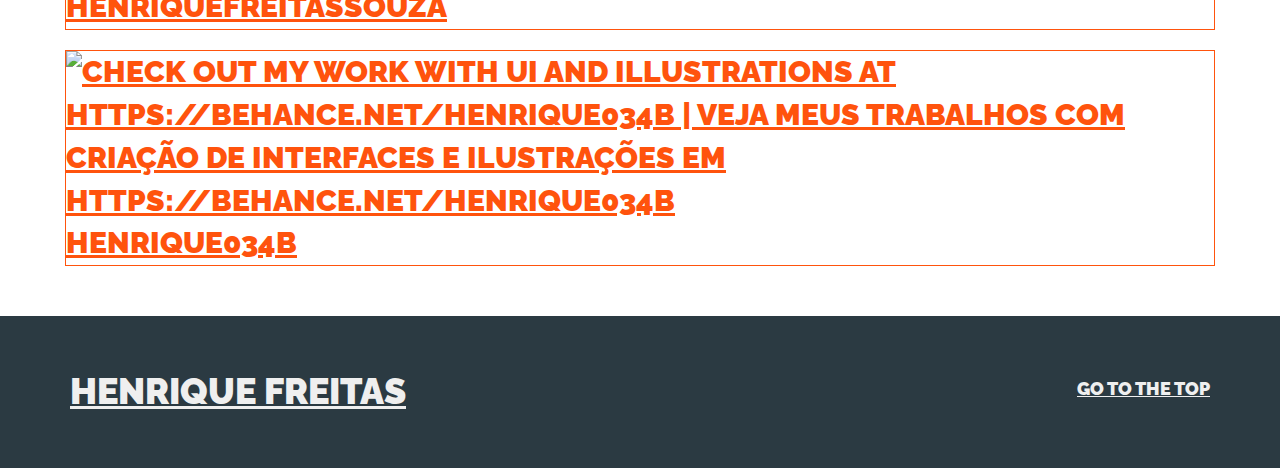
==== commit 2316eaa5: "New project added, website translated to English, Updated wireframes at Santander Mobile and minor i" ====
--- a/index.html
+++ b/index.html
@@ -1,7 +1,7 @@
 <!DOCTYPE html>
 <html lang="pt-br">
     <head>
-        <title>Sou um UX designer - Henrique Freitas</title>
+        <title>I am a UX designer - Henrique Freitas</title>
         <meta charset="UTF-8">
         <meta name="viewport" content="initial-scale=1, maximum-scale=1">
         <link rel="icon" href="favicon.ico" type="image/x-icon">
@@ -25,10 +25,10 @@
 
                     <div class="collapse navbar-collapse" id="main-nav">
                         <ul class="landing-nav nav navbar-nav" role="navigation">
-                            <li><a href="#about">Sobre mim</a></li>
-                            <li><a href="#skills">Conhecimentos</a></li>
-                            <li><a href="#testimonials">Depoimentos</a></li>
-                            <li><a href="#hire">Contratar</a></li>
+                            <li><a href="#about">About me</a></li>
+                            <li><a href="#skills">Knowledge</a></li>
+                            <li><a href="#testimonials">Testimonials</a></li>
+                            <li><a href="#hire">Hire</a></li>
                         </ul>
                         <ul class="nav navbar-nav navbar-right" role="navigation">
                             <li><a href="portfolio.html">Portfolio</a></li>
@@ -38,41 +38,42 @@
             </nav>
             <div id="hero" role="banner">
                 <hgroup>
-                    <h1>Oi, eu sou o Henrique :)</h1>
-                    <h2>E eu faço com que pessoas sintam paixão por usar produtos e serviços digitais</h2>
+                    <h1>Hi, I'm Henrique :)</h1>
+                    <h2>And I make people feel love for using digital products and services</h2>
                 </hgroup>
-                <a href="portfolio.html" id="portfolio-hero-link">Veja o que já fiz</a>
-                <a href="#hire" id="cta-hire-link">Me contrate</a>
+                <a href="portfolio.html" id="portfolio-hero-link">Check my portfolio</a>
+                <a href="#hire" id="cta-hire-link">Hire me</a>
             </div>
         </header>
         <main role="main">
             <section id="about" class="section container">
                 <header>
                     <hgroup>
-                        <h1>Sobre mim</h1>
-                        <h2>Sou um apaixonado por design, por ajudar pessoas e por tecnologia. Ajudo pessoas a usarem a tecnologia a seu favor de diferentes formas há seis anos.</h2>
+                        <h1>About me</h1>
+                        <h2>I'm a UX/UI Designer, front end developer and programming languages explorer.</h2>
                     </hgroup>
                 </header>
                 <div class="about-picture">
                     <img src="assets/images/profile-photo.jpg" alt="Sou o Henrique e sou um UX designer." class="img-responsive">
                 </div>
-                <p>Nasci e cresci em Taboão da Serra, município da região metropolitana de São Paulo. Tenho 24 anos, estudo UX / UI design e sou formado em Sistemas de Informação pela FIAP. Comecei a me aventurar no desenvolvimento de sistemas aos 17, programando sistemas para a web em atividades acadêmicas com tecnologias front e back end. Com 18 anos comecei a trabalhar na fábrica de software Addbiz como web designer. Cerca de um ano depois eu já estava trabalhando como desenvolvedor full stack próximo a equipe de marketing de um grande e-commerce de produtos de supermercado. Em 2013 eu comecei a trabalhar na multinacional BASF como estagiário da equipe de projetos SAP e em 2014 entrei para a Nestlé como Analista de Infraestrutura. Em 2015 passei a atuar como Gerente de Projetos e coordenador de sistemas em nuvem, posição que assumi até deixar o mercado, em dezembro de 2015.</p>
-                <p>Ao longo de minha trajetória profissional participei de projetos envolvendo criação e design que me fizeram repensar minha carreira. Desde o início de 2016 eu venho estudando user experience para startups. Minha experiência com design vem de quando fui desenvolvedor. Por ser uma empresa pequena, acabei trabalhando também com criação de interfaces e layouts para a web. Sonho em juntar o que aprendi de UI/UX com o futuro da internet das coisas e fazer UX das coisas.</p>
-                <p>A evolução de minha carreira está pautada em três premissas, que aprendi ao longo de meus estudos:</p>
-                <blockquote>
+                <p>After more than six years of career I've done many different things, all with the same objective: help people to achieve their business goals by understanding and using technology. I've worked as a graphic designer for web and printed media, full stack developer, systems analyst, infrastructure analyst and project manager. Although very different, each of my experiences helps me to be a better UX professional and for that I face my work as a group of everything I have ever done in my professional life. My bachelor in Information Technology by FIAP also adds many points to that.</p>
+                <p>I've worked with UX on freelance projects and specialized myself in design by Gama Academy. Nowadays I work as a UX Designer at Conversion Chef, a consulting agency whose goal is to spread the Conversion Rate Optimization practices in Brazil.</p>
+                <p>I love Internet of Things and EdTechs. My dream is to build fantastic experiences that really contribute to help individuals and groups to have a better education.</p>
+                <p>My career and studies are guided by the following premises:</p>
+                <blockquote class="alert alert-info">
                     <ul>
-                        <li>"IoT não é ficção e UX terá um papel de suma importãncia neste campo".</li>
-                        <li>"Algoritmos dominarão o mundo e sustentarão cada vez mais modelos de negócio".</li>
-                        <li>"Saber codar é meio caminho andado, o restante é design patterns e programação para o próximo".</li>
+                        <li>IoT isn't fiction and UX will have an important role in this field.</li>
+                        <li>Algorithms will rule the world and will be the foundation of each time more business models.</li>
+                        <li>Know how to code is half way done, the rest are design patterns and developing for the next.</li>
                     </ul>
                 </blockquote>
-                <a href="downloads/henrique-freitas-souza-resume.pdf" target="_blank">Veja meu currículo (formato PDF)</a>
+                <a href="downloads/henrique-freitas-souza-resume.pdf" target="_blank">Check out my portfolio in PDF</a>
             </section>
             <section id="skills" class="section container">
                 <header>
                     <hgroup>
-                        <h1>Conhecimentos</h1>
-                        <h2>Usar ferramentas e processos de design para criar produtos incríveis, botar a mão em código e modelar soluções para negócios são minhas principais habilidades.</h2>
+                        <h1>Knowledge</h1>
+                        <h2>Work with design processes and tools, put my hands on code and prototype business solutions are my specialties.</h2>
                     </hgroup>
                 </header>
                 <div class="row">
@@ -96,12 +97,12 @@
                     </div>
                     <div class="col-xs-12 col-sm-6">
                         <div class="skill-item">
+                            <strong>Agile Methodologies</strong>
+                            <span class="pull-right">* * *</span>
+                        </div>
+                        <div class="skill-item">
                             <strong>Adobe CC</strong>
                             <span class="pull-right">* * * *</span>
-                        </div>
-                        <div class="skill-item">
-                            <strong>Data Informed Design</strong>
-                            <span class="pull-right">* * *</span>
                         </div>
                         <div class="skill-item">
                             <strong>Front end</strong>
@@ -109,7 +110,7 @@
                         </div>
                         <div class="skill-item">
                             <strong>Programming</strong>
-                            <span class="pull-right">* * * *</span>
+                            <span class="pull-right">* * *</span>
                         </div>
                     </div>
                 </div>
@@ -117,53 +118,53 @@
             <section id="testimonials" class="section container">
                 <header>
                     <hgroup>
-                        <h1>Depoimentos</h1>
-                        <h2>Veja o que já disseram do meu trabalho e o que você pode esperar ao me contratar</h2>
+                        <h1>Testimonials</h1>
+                        <h2>The following quotes are some of the things that people already told about my work and things that you can expect from hiring me</h2>
                     </hgroup>
                 </header>
                 <blockquote>
-                    “O Henrique é uma dupla combinação perigosa. Ele não é apenas um designer que traduz as necessidades com maestria para atender o cliente, como também é um desenvolvedor/programador que coloca tudo em perfeita funcionalidade. Tivemos um grande desafio juntos e foi um ótimo visionário de como deixar tudo na melhor experiência que o usuário poderia ter, além de deixar a comunicação atrativa com imagens que chamam a atenção du público-alvo. Espero um dia trabalhar com ele novamente!”.
+                    "Henrique is a doubly dangerous combination. He's not only a designer who translates needs with experience to meet the client's expectations, but also a developer/programmer that puts everything in perfect functionality. We've had a big challenge together and He did a great job on how to build everything thinking on the best experience the users can have, besides making the communication very attractive with pictures that draw the attention from the target public. I hope I can work with him again!"
                     <address>- Mateus Quelhas - Strategic Marketer, focused on Digital and Product Innovation</address>
                 </blockquote>
                 <blockquote>
-                    “Henrique é um profissional com uma visão incrível e um conhecimento ímpar. Ideias surgem de muitas, todas muito coerentes, inovadoras e totalmente diferente do convencional. Suas habilidades e preocupações com design é bem clara, assim como seu conhecimento teórico sobre Design, UI e principalmente UX Design.”.
+                    "Henrique is a professional with great vision and singular knowledge. Ideas come in many, all very cohesive, innovative and totally different from conventional. His skills and worries with design are very clear, so as his technical knowledge about Design, UI and mainly UX Design".
                     <address>- Vitor Ferreira - Growth Hacker | Digital Marketing</address>
                 </blockquote>
             </section>
             <section id="hire" class="section container">
                 <header>
                     <hgroup>
-                        <h1>Contratar</h1>
-                        <h2>Vamos bater um papo, tomar um cafezinho e tirar seu projeto do papel :)</h2>
+                        <h1>Hire</h1>
+                        <h2>Let's have a chat, a coffee and make your project get out of paper :)</h2>
                     </hgroup>
                 </header>
                 <div class="contact-channel">
                     <a href="mailto:henrique@henriquefreitas.com.br">
-                        <img src="assets/images/email-icon.png" alt="Mande um e-mail para henrique@henriquefreitas.com.br" class="img-responsive">
+                        <img src="assets/images/email-icon.png" alt="Send an e-mail to henrique@henriquefreitas.com.br b| Mande um e-mail para henrique@henriquefreitas.com.br " class="img-responsive">
                         <span>henrique@henriquefreitas.com.br</span>
                     </a>
                 </div>
                 <div class="contact-channel no-hover">
-                    <img src="assets/images/phone-icon.png" alt="Mande um oi no WhatsApp em (011) 95435-5406" class="img-responsive">
-                    <span>(011) 95435-5406 (zap zap)</span>
+                    <img src="assets/images/phone-icon.png" alt="Send and Hi on my Phone at +55 011 95435-5406 | Mande um oi no WhatsApp em +55 011 95435-5406" class="img-responsive">
+                    <span>+55 011 95435-5406</span>
                 </div>
                 <div class="contact-channel">
                     <a href="https://linkedin.com/in/henriquefreitassouza" target="_blank">
-                        <img src="assets/images/linkedin-icon.png" alt="Mande um oi no LinkedIn em https://linkedin.com/in/henriquefreitassouza" class="img-responsive">
+                        <img src="assets/images/linkedin-icon.png" alt="Say hi at Linkedin in https://linkedin.com/in/henriquefreitassouza | Mande um oi no LinkedIn em https://linkedin.com/in/henriquefreitassouza" class="img-responsive">
                         <span>henriquefreitassouza</span>
                     </a>
                 </div>
                 <div class="contact-channel">
                     <a href="https://behance.net/henrique034b" target="_blank">
-                        <img src="assets/images/behance-icon.png" alt="Veja meus trabalhos com criação de interfaces e ilustrações em https://behance.net/henrique034b" class="img-responsive"><span>henrique034b</span>
+                        <img src="assets/images/behance-icon.png" alt="Check out my work with UI and illustrations at https://behance.net/henrique034b | Veja meus trabalhos com criação de interfaces e ilustrações em https://behance.net/henrique034b" class="img-responsive"><span>henrique034b</span>
                     </a>
                 </div>
             </section>
             <footer id="site-footer" class="section">
                 <div class="container">
-                    <strong>Henrique Freitas</strong>
+                    <strong><a href="index.html" title="Go to the top">Henrique Freitas</a></strong>
                     <div class="footer-links">
-                        <a href="#page-header" id="go-to-the-top">Voltar ao topo</a>
+                        <a href="#page-header" id="go-to-the-top">Go to the top</a>
                     </div>
                     <div class="clearfix"></div>
                 </div>
--- a/css/app.css
+++ b/css/app.css
@@ -99,22 +99,6 @@
     padding: 100px 10px 0 10px;
 }
 
-.portfolio-tab-item {
-    padding: 50px 0 0 0;
-}
-
-.orange {
-    color: #FF530D;
-}
-
-.dark-blue {
-    color: #2B3A42;
-}
-
-.light-gray {
-    color: #EFEFEF;
-}
-
 /* HEADER */
 
 #page-header, main {
@@ -171,10 +155,16 @@
     color: #EFEFEF;
     display: block;
     font-size: 36px;
+    transition: background 0.2s ease-out, color 0.4s ease-out;
 }
 
 #hero a:first-child {
     margin-bottom: 30px;
+}
+
+#hero a:hover {
+    background-color: #EFEFEF;
+    color: #FF530D;
 }
 
 /***** INDEX *****/
@@ -191,12 +181,18 @@
     max-width: 248px;
 }
 
+#about blockquote {
+    margin: auto 0 20px;
+}
+
 #about ul {
     color: #2B3A42;
     font-family: 'Roboto Condensed', sans-serif;
     font-size: 18px;
     font-style: italic;
     line-height: 2em;
+    list-style-type: disc;
+    margin-left: 20px;
 }
 
 #about a {
@@ -370,6 +366,7 @@
     .contact-channel, .contact-channel a {
         font-size: 30px;
         text-align: left;
+        transition: background 0.2s ease-out, color 0.4s ease-out;
     }
     
     .contact-channel {
@@ -473,6 +470,14 @@
     text-align: center;
 }
 
+.portfolio-items > a {
+    color: #FF530D;
+    display: table;
+    margin: 30px auto 0;
+    font-size: 18px;
+    text-align: center;
+}
+
 .portfolio-items .breadcrumb a {
     color: #FF530D;
 }
@@ -483,17 +488,55 @@
     text-transform: uppercase;
 }
 
+.portfolio-items .more-projects {
+    text-align: center;
+}
+
+.portfolio-items .more-projects li {
+    margin-bottom: 10px;
+}
+
+.portfolio-items .more-projects li:last-child {
+    margin-bottom: 0;
+}
+
+.portfolio-items .more-projects strong {
+    font-family: 'Roboto Condensed', sans-serif;
+    font-size: 18px;
+}
+
+.portfolio-items .more-projects a {
+    color: #FF530D;
+    font-size: 18px;
+}
+
+.portfolio-items .alert {
+    font-family: 'Roboto Condensed', sans-serif;
+}
+
+.portfolio-items .alert ul {
+    list-style-type: disc;
+    margin-left: 15px;
+}
+
+.portfolio-items .alert a {
+    font-family: 'Roboto Condensed', sans-serif;
+    text-transform: none;
+}
+
 .portfolio-item {
     margin-bottom: 30px;
     text-align: center;
 }
 
-.portfolio-item:last-child {
-    margin-bottom: 0;
-}
-
 .portfolio-item a {
     color: #FF530D;
+}
+
+.portfolio-item span {
+    color: #2B3A42;
+    font-family: 'Roboto Condensed', sans-serif;
+    font-size: 18px;
 }
 
 .portfolio-item div {
@@ -514,6 +557,10 @@
 }
 
 @media screen and (min-width: 768px) {
+    .portfolio-items > a {
+        margin-top: 0;    
+    }
+    
     .portfolio-item:last-child {
         margin-bottom: 30px;    
     }
@@ -554,31 +601,6 @@
     text-transform: uppercase;
 }
 
-.user-journey .panel-body h6 {
-    color: #FF530D;
-}
-
-.user-journey-link {
-    color: #FF530D;
-}
-
-.user-journey-link h5 {
-    font-size: 14px;
-    text-align: left;
-}
-
-.user-journey-link h5 span {
-    float: right;
-}
-
-.user-journey-link:hover, .user-journey-link:focus {
-    color: #2B3A42;
-}
-
-.user-journey-link-active {
-    color: #2B3A42;
-}
-
 /* MODAL */
 
 #portfolio-modal {
@@ -589,51 +611,6 @@
     margin: auto;
 }
 
-/* PERSONAS */
-
-.persona {
-    margin-bottom: 20px;
-}
-
-.persona:last-child {
-    margin-bottom: 0;
-}
-
-.persona-card {
-    background-color: #FF530D;
-    color: #EFEFEF;
-    margin: auto;
-    max-width: 300px;
-    padding: 30px 10px;
-    text-align: center;
-}
-
-.persona-card img {
-    margin: auto auto 20px;
-}
-
-.persona-card strong.name {
-    font-family: 'Raleway', sans-serif;
-    font-size: 18px;
-    font-weight: 900;
-    text-transform: uppercase;
-}
-
-.persona-card span, .persona-card strong.title {
-    font-family: 'Roboto Condensed', sans-serif;
-    font-size: 16px;
-    text-transform: uppercase;
-}
-
-.persona-card span {
-    display: block;
-    margin: 10px auto;
-}
-
-.persona-card strong.title {
-    letter-spacing: 0.3em;
-}
-
 /* PRODUCT */
 
 .portfolio-product {
@@ -657,30 +634,4 @@
 
 .portfolio-product-item strong {
     font-size: 18px;
-}
-
-.highlighted-info {
-    font-family: 'Roboto Condensed', sans-serif;
-    font-size: 18px;
-    font-weight: bold;
-    margin-bottom: 20px;
-}
-
-@media screen and (min-width: 768px) {
-    /* STRATEGY */
-
-    #portfolio-tab-content .disposable {
-        display: none;
-        margin: 0;
-    }
-    
-    .persona {
-        margin-bottom: 0;
-    }
-}
-
-@media screen and (min-width: 992px) {
-    .persona-card strong.name {
-        font-size: 24px;
-    }
 }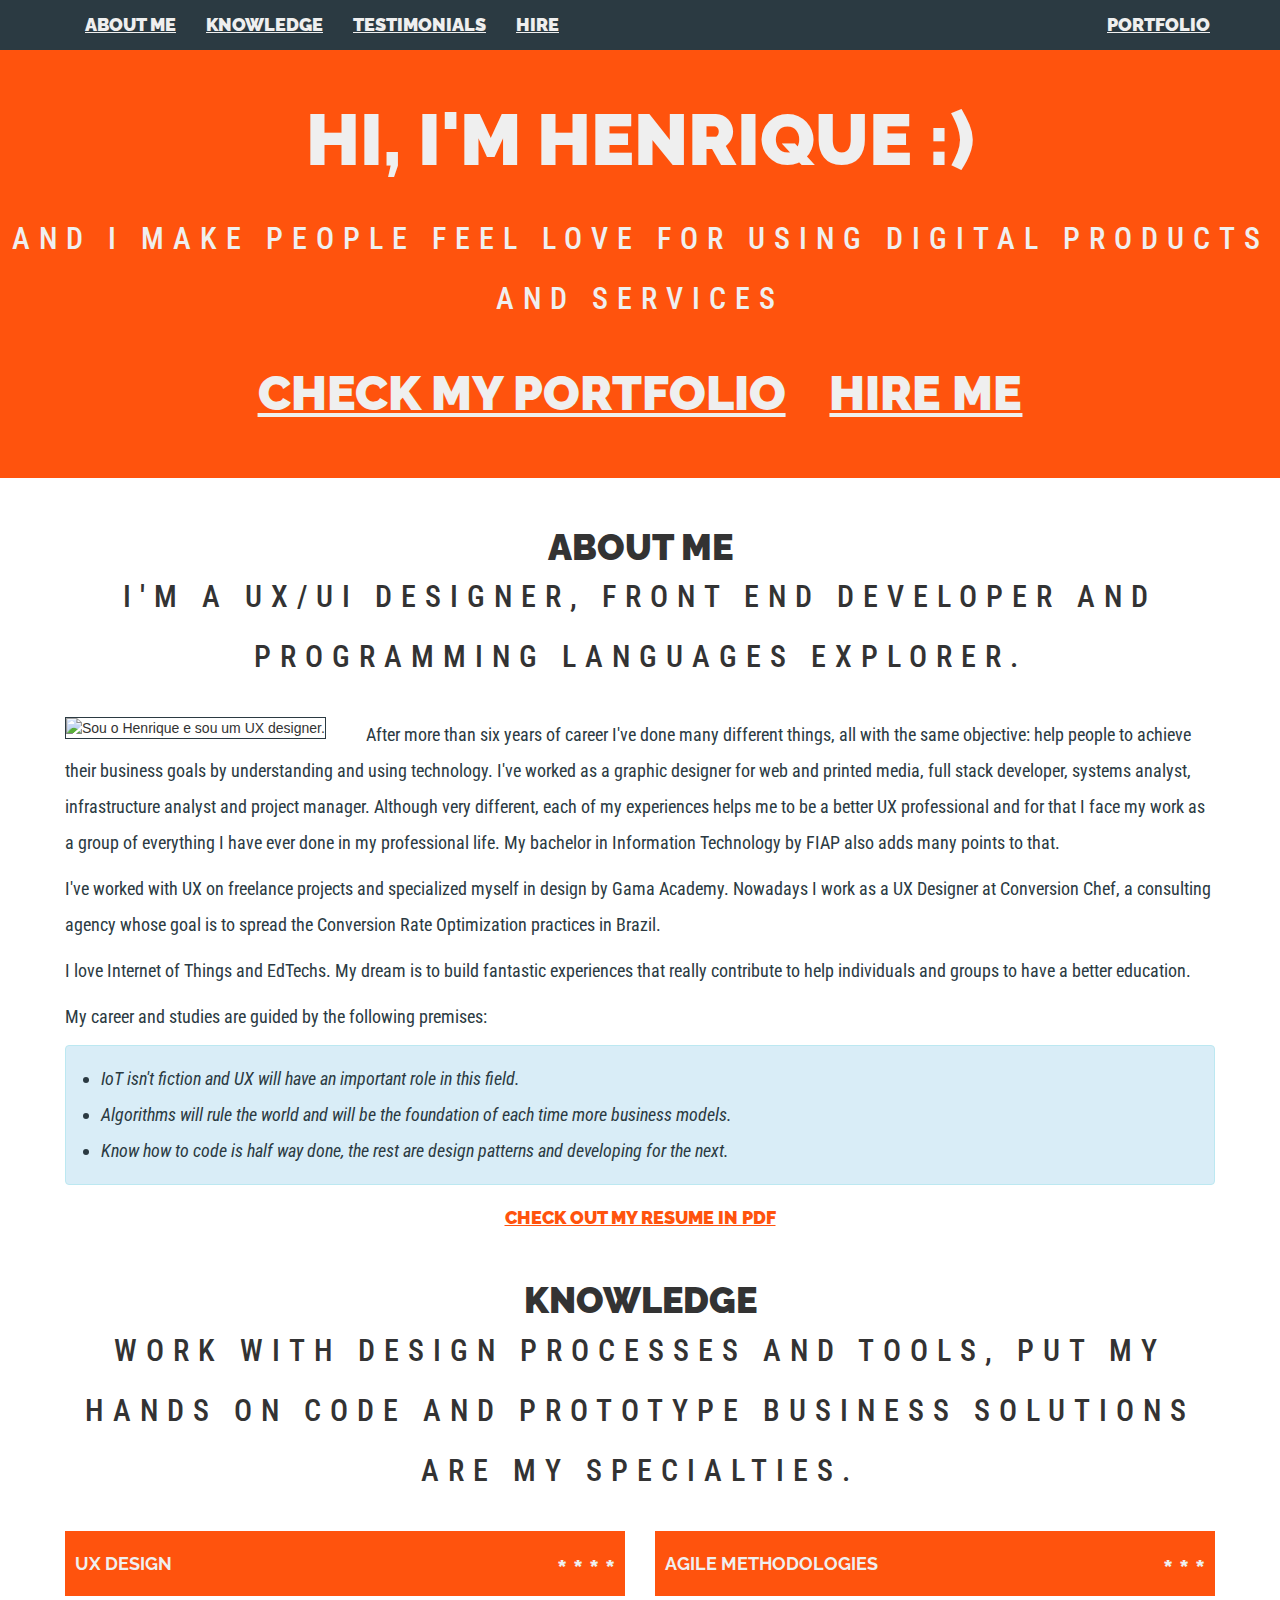
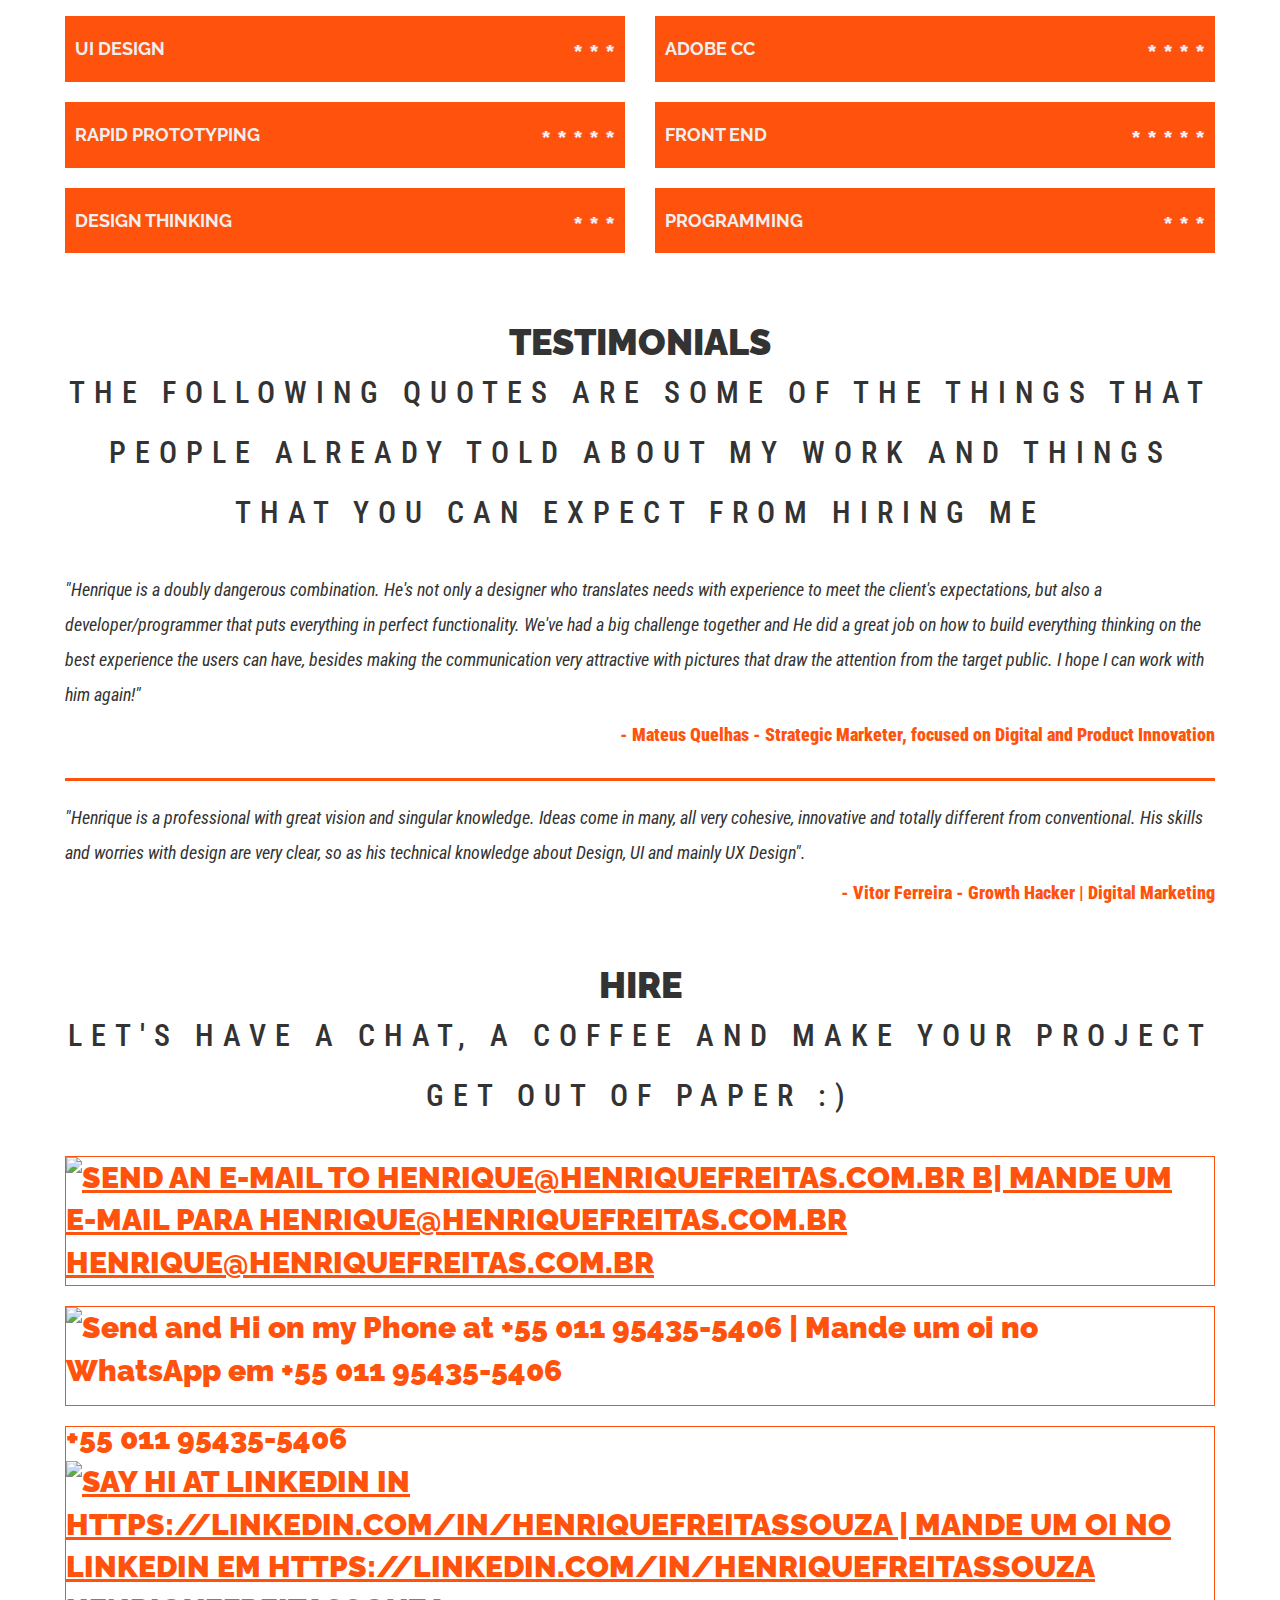
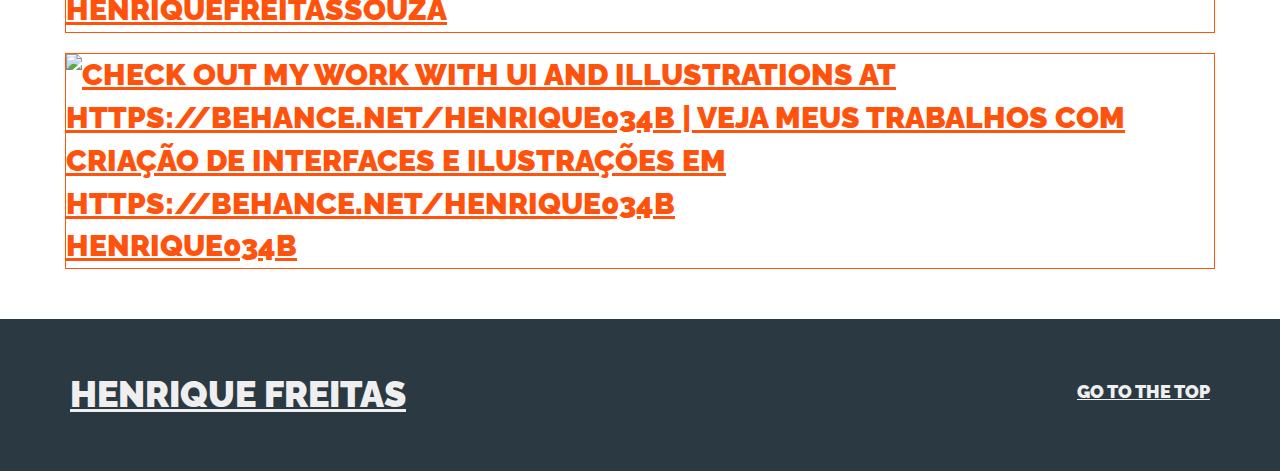
==== commit e0d5b962: "Safari bug at contact section fixed; changed label at resume link." ====
--- a/index.html
+++ b/index.html
@@ -67,7 +67,7 @@
                         <li>Know how to code is half way done, the rest are design patterns and developing for the next.</li>
                     </ul>
                 </blockquote>
-                <a href="downloads/henrique-freitas-souza-resume.pdf" target="_blank">Check out my portfolio in PDF</a>
+                <a href="downloads/henrique-freitas-souza-resume.pdf" target="_blank">Check out my resume in PDF</a>
             </section>
             <section id="skills" class="section container">
                 <header>
--- a/css/app.css
+++ b/css/app.css
@@ -384,6 +384,16 @@
         color: #FF530D;
     }
 
+    /* Fix for Safari */
+    .contact-channel.no-hover img, .contact-channel.no-hover > span {
+        float: left;
+    }
+    
+    .contact-channel.no-hover span {
+        margin-top: 25px;
+    }
+    /* End fix */
+    
     .contact-channel a {
         display: block;
     }
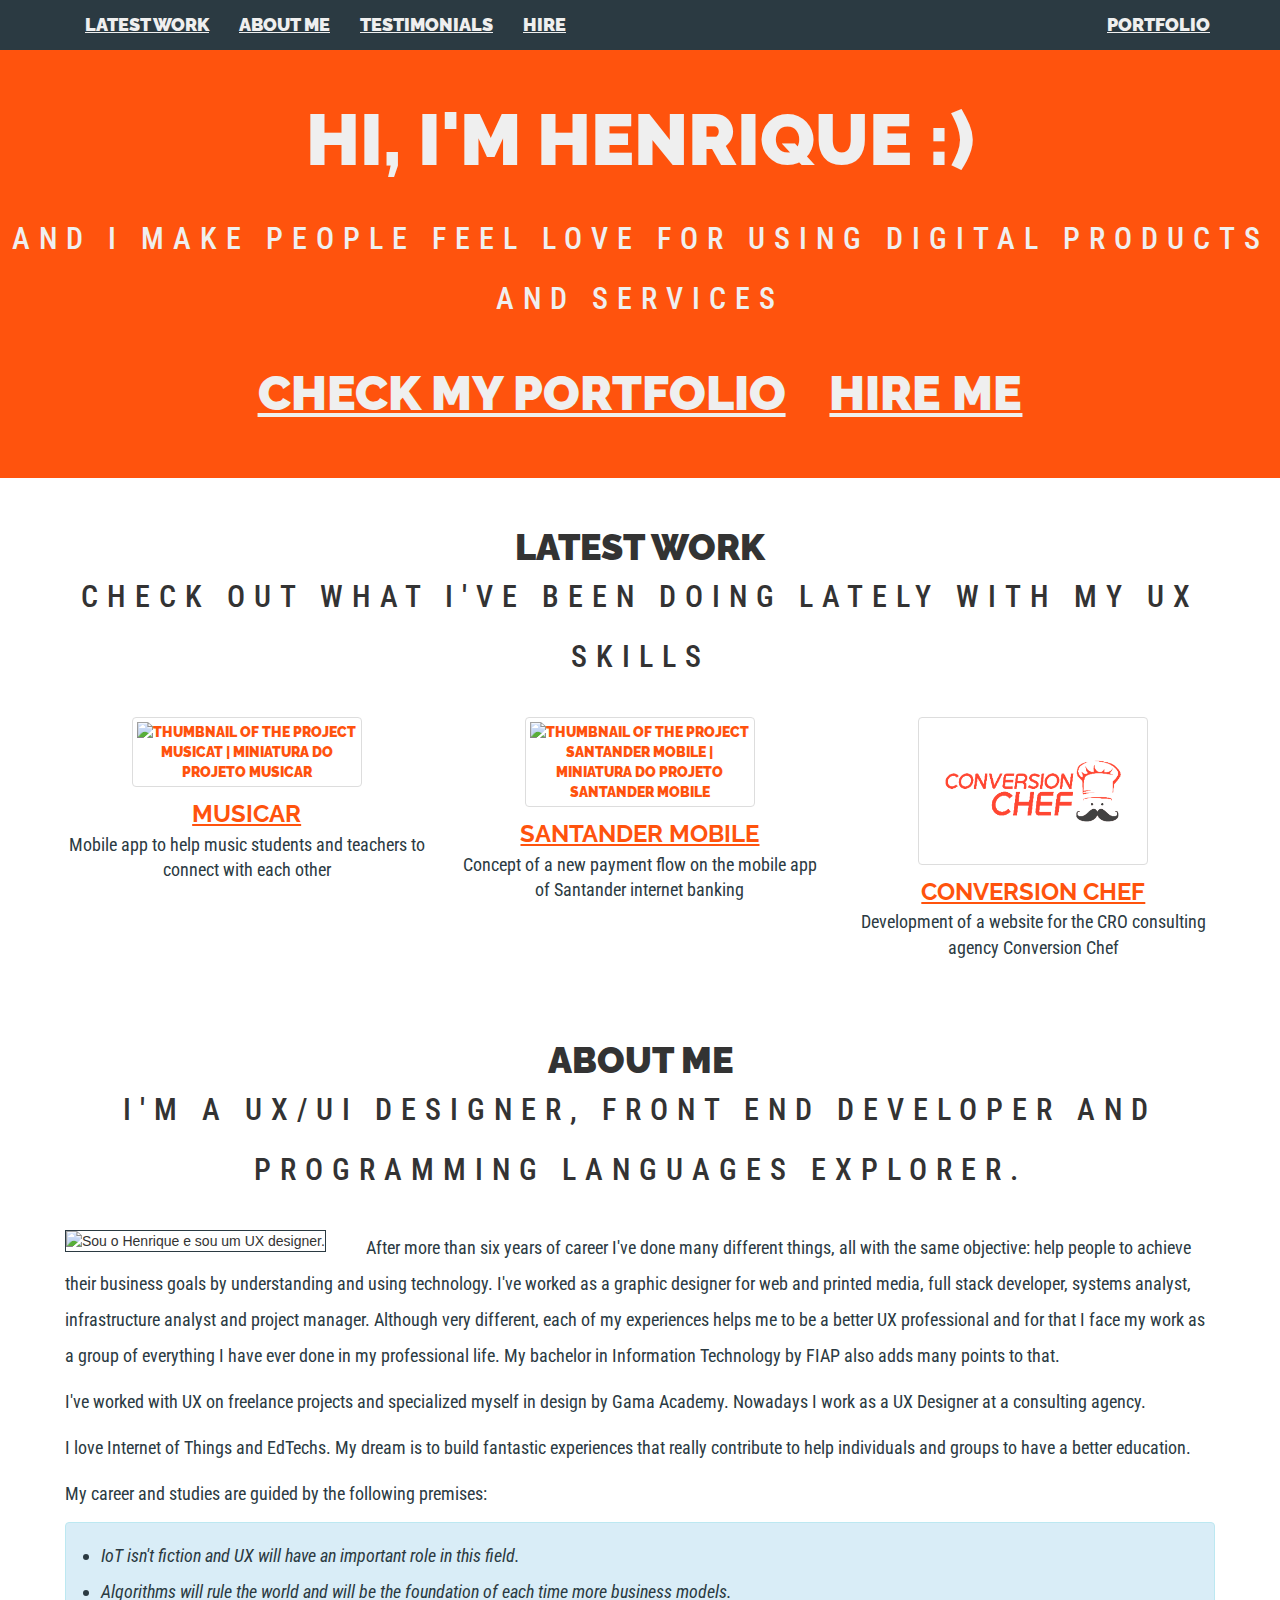
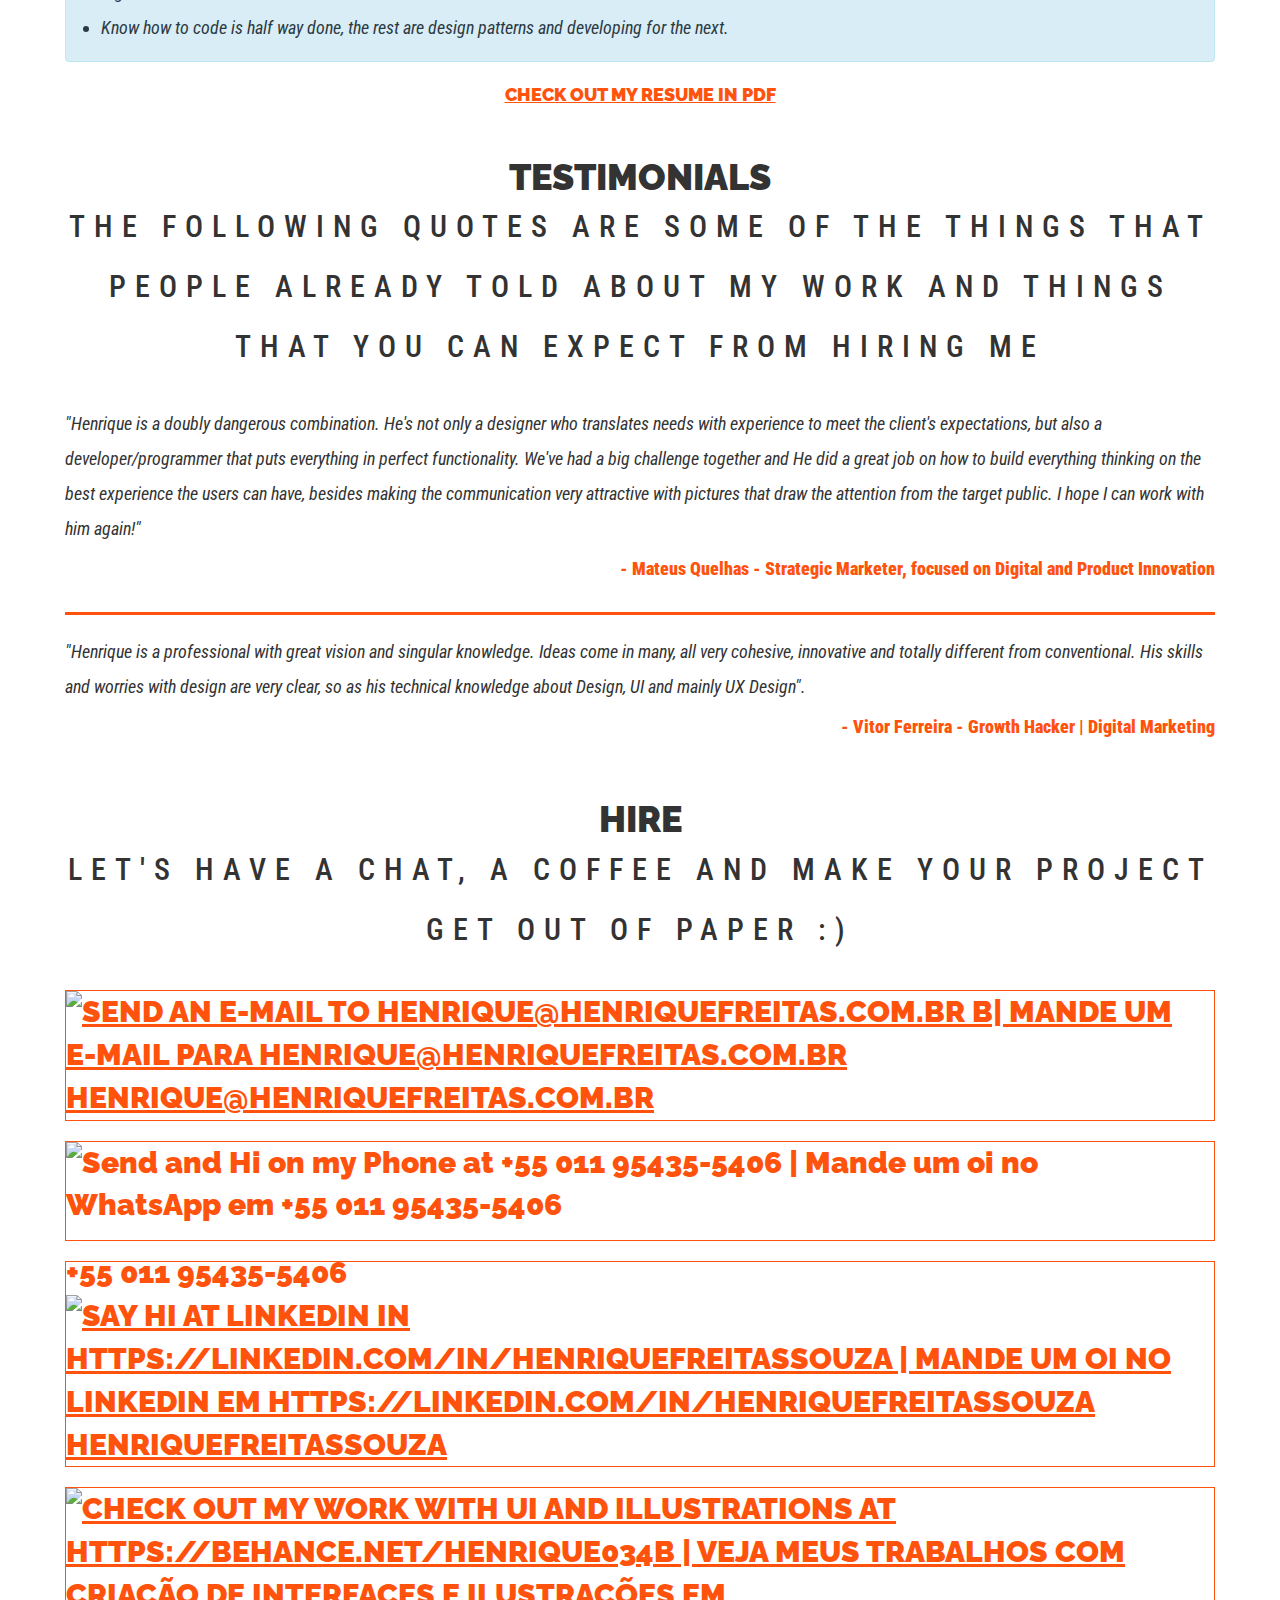
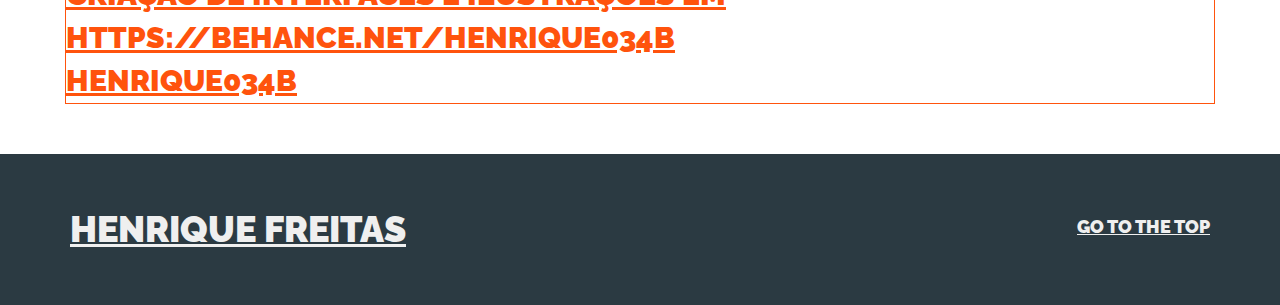
==== commit 6895d55b: "Minor changes and bug fixes; new resume added and description changes at portfolio items and index." ====
--- a/index.html
+++ b/index.html
@@ -25,8 +25,8 @@
 
                     <div class="collapse navbar-collapse" id="main-nav">
                         <ul class="landing-nav nav navbar-nav" role="navigation">
+                            <li><a href="#latest-work">Latest work</a></li>
                             <li><a href="#about">About me</a></li>
-                            <li><a href="#skills">Knowledge</a></li>
                             <li><a href="#testimonials">Testimonials</a></li>
                             <li><a href="#hire">Hire</a></li>
                         </ul>
@@ -46,6 +46,37 @@
             </div>
         </header>
         <main role="main">
+            <section id="latest-work" class="section container">
+                <header>
+                    <hgroup>
+                        <h1>Latest Work</h1>
+                        <h2>Check out what I've been doing lately with my UX skills</h2>
+                    </hgroup>
+                </header>
+                <div class="row">
+                    <div class="col-xs-12 col-sm-4 portfolio-item">
+                        <a href="projects/musicar.html">
+                            <img src="assets/images/product/musicar/project-thumbnail.png" alt="Thumbnail of the project Musicat | Miniatura do projeto Musicar" class="img-reponsive img-thumbnail">
+                            <strong>Musicar</strong>
+                        </a>
+                        <span>Mobile app to help music students and teachers to connect with each other</span>
+                    </div>
+                    <div class="col-xs-12 col-sm-4 portfolio-item">
+                        <a href="projects/santander.html">
+                            <img src="assets/images/product/santander_redesign/project-thumbnail.png" alt="Thumbnail of the project Santander Mobile | Miniatura do projeto Santander Mobile" class="img-reponsive img-thumbnail">
+                            <strong>Santander mobile</strong>
+                        </a>
+                        <span>Concept of a new payment flow on the mobile app of Santander internet banking</span>
+                    </div>
+                    <div class="col-xs-12 col-sm-4 portfolio-item">
+                        <a href="projects/conversion-chef.html">
+                            <img src="assets/images/product/conversion_chef/project-thumbnail.png" alt="Thumbnail of the project Conversion Chef | Miniatura do projeto Conversion Chef" class="img-reponsive img-thumbnail">
+                            <strong>Conversion Chef</strong>
+                        </a>
+                        <span>Development of a website for the CRO consulting agency Conversion Chef</span>
+                    </div>
+                </div>
+            </section>
             <section id="about" class="section container">
                 <header>
                     <hgroup>
@@ -57,7 +88,7 @@
                     <img src="assets/images/profile-photo.jpg" alt="Sou o Henrique e sou um UX designer." class="img-responsive">
                 </div>
                 <p>After more than six years of career I've done many different things, all with the same objective: help people to achieve their business goals by understanding and using technology. I've worked as a graphic designer for web and printed media, full stack developer, systems analyst, infrastructure analyst and project manager. Although very different, each of my experiences helps me to be a better UX professional and for that I face my work as a group of everything I have ever done in my professional life. My bachelor in Information Technology by FIAP also adds many points to that.</p>
-                <p>I've worked with UX on freelance projects and specialized myself in design by Gama Academy. Nowadays I work as a UX Designer at Conversion Chef, a consulting agency whose goal is to spread the Conversion Rate Optimization practices in Brazil.</p>
+                <p>I've worked with UX on freelance projects and specialized myself in design by Gama Academy. Nowadays I work as a UX Designer at a consulting agency.</p>
                 <p>I love Internet of Things and EdTechs. My dream is to build fantastic experiences that really contribute to help individuals and groups to have a better education.</p>
                 <p>My career and studies are guided by the following premises:</p>
                 <blockquote class="alert alert-info">
@@ -68,52 +99,6 @@
                     </ul>
                 </blockquote>
                 <a href="downloads/henrique-freitas-souza-resume.pdf" target="_blank">Check out my resume in PDF</a>
-            </section>
-            <section id="skills" class="section container">
-                <header>
-                    <hgroup>
-                        <h1>Knowledge</h1>
-                        <h2>Work with design processes and tools, put my hands on code and prototype business solutions are my specialties.</h2>
-                    </hgroup>
-                </header>
-                <div class="row">
-                    <div class="col-xs-12 col-sm-6">
-                        <div class="skill-item">
-                            <strong>UX Design</strong>
-                            <span class="pull-right">* * * *</span>
-                        </div>
-                        <div class="skill-item">
-                            <strong>UI Design</strong>
-                            <span class="pull-right">* * *</span>
-                        </div>
-                        <div class="skill-item">
-                            <strong>Rapid Prototyping</strong>
-                            <span class="pull-right">* * * * *</span>
-                        </div>
-                        <div class="skill-item">
-                            <strong>Design Thinking</strong>
-                            <span class="pull-right">* * *</span>
-                        </div>
-                    </div>
-                    <div class="col-xs-12 col-sm-6">
-                        <div class="skill-item">
-                            <strong>Agile Methodologies</strong>
-                            <span class="pull-right">* * *</span>
-                        </div>
-                        <div class="skill-item">
-                            <strong>Adobe CC</strong>
-                            <span class="pull-right">* * * *</span>
-                        </div>
-                        <div class="skill-item">
-                            <strong>Front end</strong>
-                            <span class="pull-right">* * * * *</span>
-                        </div>
-                        <div class="skill-item">
-                            <strong>Programming</strong>
-                            <span class="pull-right">* * *</span>
-                        </div>
-                    </div>
-                </div>
             </section>
             <section id="testimonials" class="section container">
                 <header>
@@ -180,6 +165,7 @@
           })(window,document,'script','https://www.google-analytics.com/analytics.js','ga');
 
           ga('create', 'UA-87608325-1', 'auto');
+          ga('create', 'UA-87608325-1', {'siteSpeedSampleRate': 100});
           ga('send', 'pageview');
         </script>
     </body>
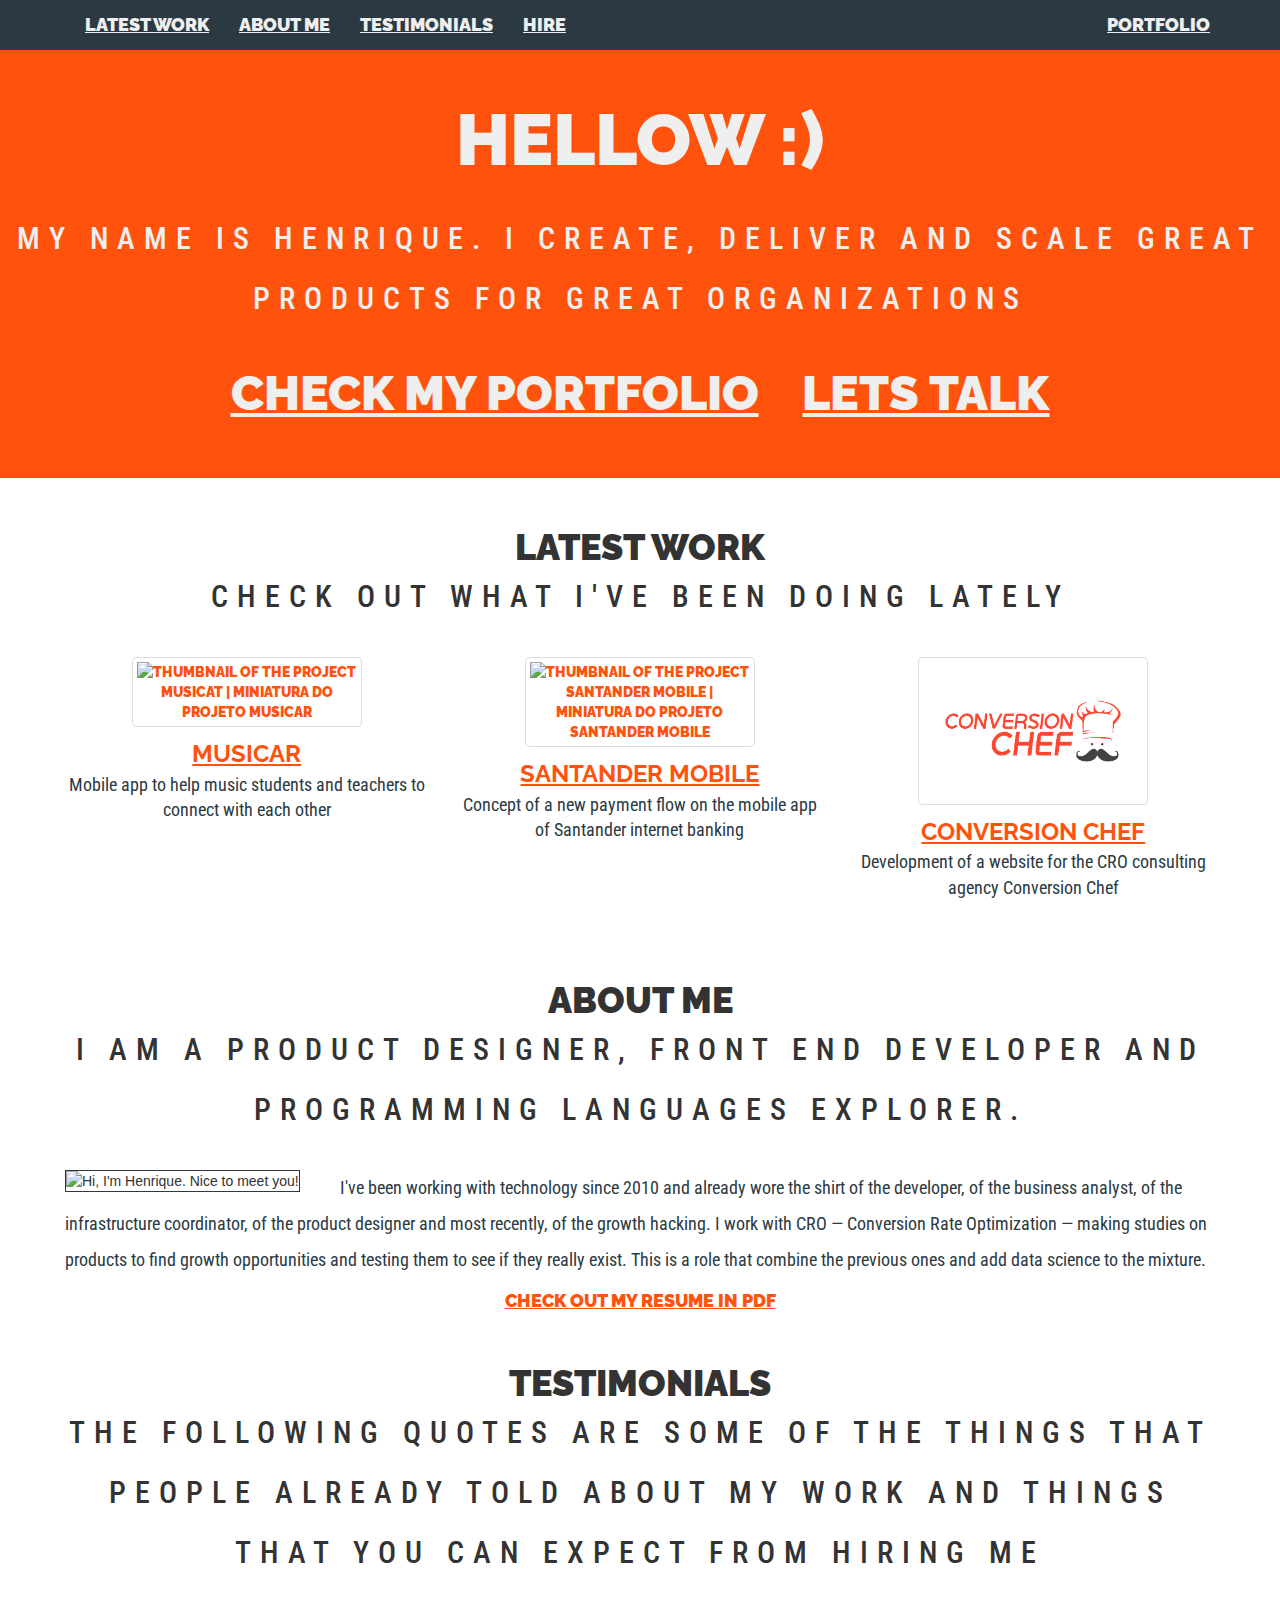
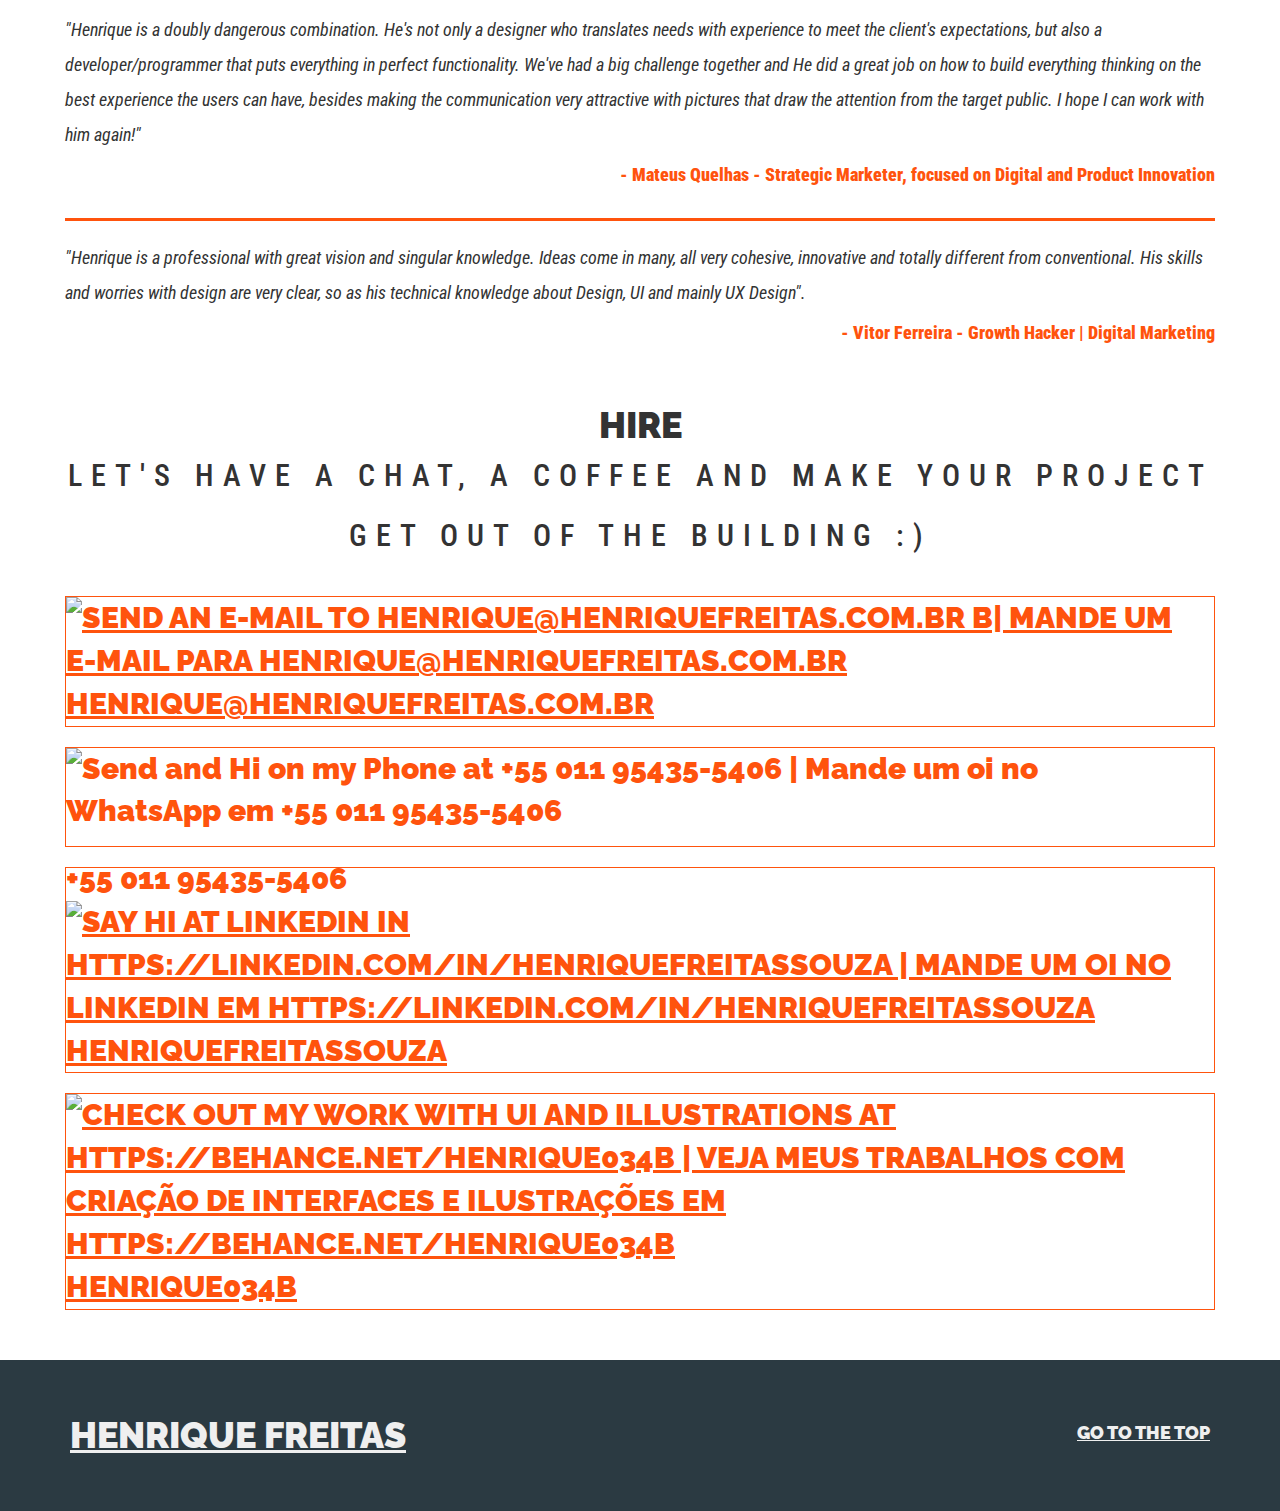
==== commit 8a13bc98: "Update index.html" ====
--- a/index.html
+++ b/index.html
@@ -1,7 +1,7 @@
 <!DOCTYPE html>
 <html lang="pt-br">
     <head>
-        <title>I am a UX designer - Henrique Freitas</title>
+        <title>I am a Product Designer - Henrique Freitas</title>
         <meta charset="UTF-8">
         <meta name="viewport" content="initial-scale=1, maximum-scale=1">
         <link rel="icon" href="favicon.ico" type="image/x-icon">
@@ -38,11 +38,11 @@
             </nav>
             <div id="hero" role="banner">
                 <hgroup>
-                    <h1>Hi, I'm Henrique :)</h1>
-                    <h2>And I make people feel love for using digital products and services</h2>
+                    <h1>Hellow :)</h1>
+                    <h2>My name is Henrique. I create, deliver and scale great products for great organizations</h2>
                 </hgroup>
                 <a href="portfolio.html" id="portfolio-hero-link">Check my portfolio</a>
-                <a href="#hire" id="cta-hire-link">Hire me</a>
+                <a href="#hire" id="cta-hire-link">Lets talk</a>
             </div>
         </header>
         <main role="main">
@@ -50,7 +50,7 @@
                 <header>
                     <hgroup>
                         <h1>Latest Work</h1>
-                        <h2>Check out what I've been doing lately with my UX skills</h2>
+                        <h2>Check out what I've been doing lately</h2>
                     </hgroup>
                 </header>
                 <div class="row">
@@ -81,23 +81,13 @@
                 <header>
                     <hgroup>
                         <h1>About me</h1>
-                        <h2>I'm a UX/UI Designer, front end developer and programming languages explorer.</h2>
+                        <h2>I am a product designer, front end developer and programming languages explorer.</h2>
                     </hgroup>
                 </header>
                 <div class="about-picture">
-                    <img src="assets/images/profile-photo.jpg" alt="Sou o Henrique e sou um UX designer." class="img-responsive">
+                    <img src="assets/images/profile-photo.jpg" alt="Hi, I'm Henrique. Nice to meet you! " class="img-responsive">
                 </div>
-                <p>After more than six years of career I've done many different things, all with the same objective: help people to achieve their business goals by understanding and using technology. I've worked as a graphic designer for web and printed media, full stack developer, systems analyst, infrastructure analyst and project manager. Although very different, each of my experiences helps me to be a better UX professional and for that I face my work as a group of everything I have ever done in my professional life. My bachelor in Information Technology by FIAP also adds many points to that.</p>
-                <p>I've worked with UX on freelance projects and specialized myself in design by Gama Academy. Nowadays I work as a UX Designer at a consulting agency.</p>
-                <p>I love Internet of Things and EdTechs. My dream is to build fantastic experiences that really contribute to help individuals and groups to have a better education.</p>
-                <p>My career and studies are guided by the following premises:</p>
-                <blockquote class="alert alert-info">
-                    <ul>
-                        <li>IoT isn't fiction and UX will have an important role in this field.</li>
-                        <li>Algorithms will rule the world and will be the foundation of each time more business models.</li>
-                        <li>Know how to code is half way done, the rest are design patterns and developing for the next.</li>
-                    </ul>
-                </blockquote>
+                <p>I've been working with technology since 2010 and already wore the shirt of the developer, of the business analyst, of the infrastructure coordinator, of the product designer and most recently, of the growth hacking. I work with CRO — Conversion Rate Optimization — making studies on products to find growth opportunities and testing them to see if they really exist. This is a role that combine the previous ones and add data science to the mixture.</p>
                 <a href="downloads/henrique-freitas-souza-resume.pdf" target="_blank">Check out my resume in PDF</a>
             </section>
             <section id="testimonials" class="section container">
@@ -120,7 +110,7 @@
                 <header>
                     <hgroup>
                         <h1>Hire</h1>
-                        <h2>Let's have a chat, a coffee and make your project get out of paper :)</h2>
+                        <h2>Let's have a chat, a coffee and make your project get out of the building :)</h2>
                     </hgroup>
                 </header>
                 <div class="contact-channel">
@@ -169,4 +159,4 @@
           ga('send', 'pageview');
         </script>
     </body>
-</html>+</html>
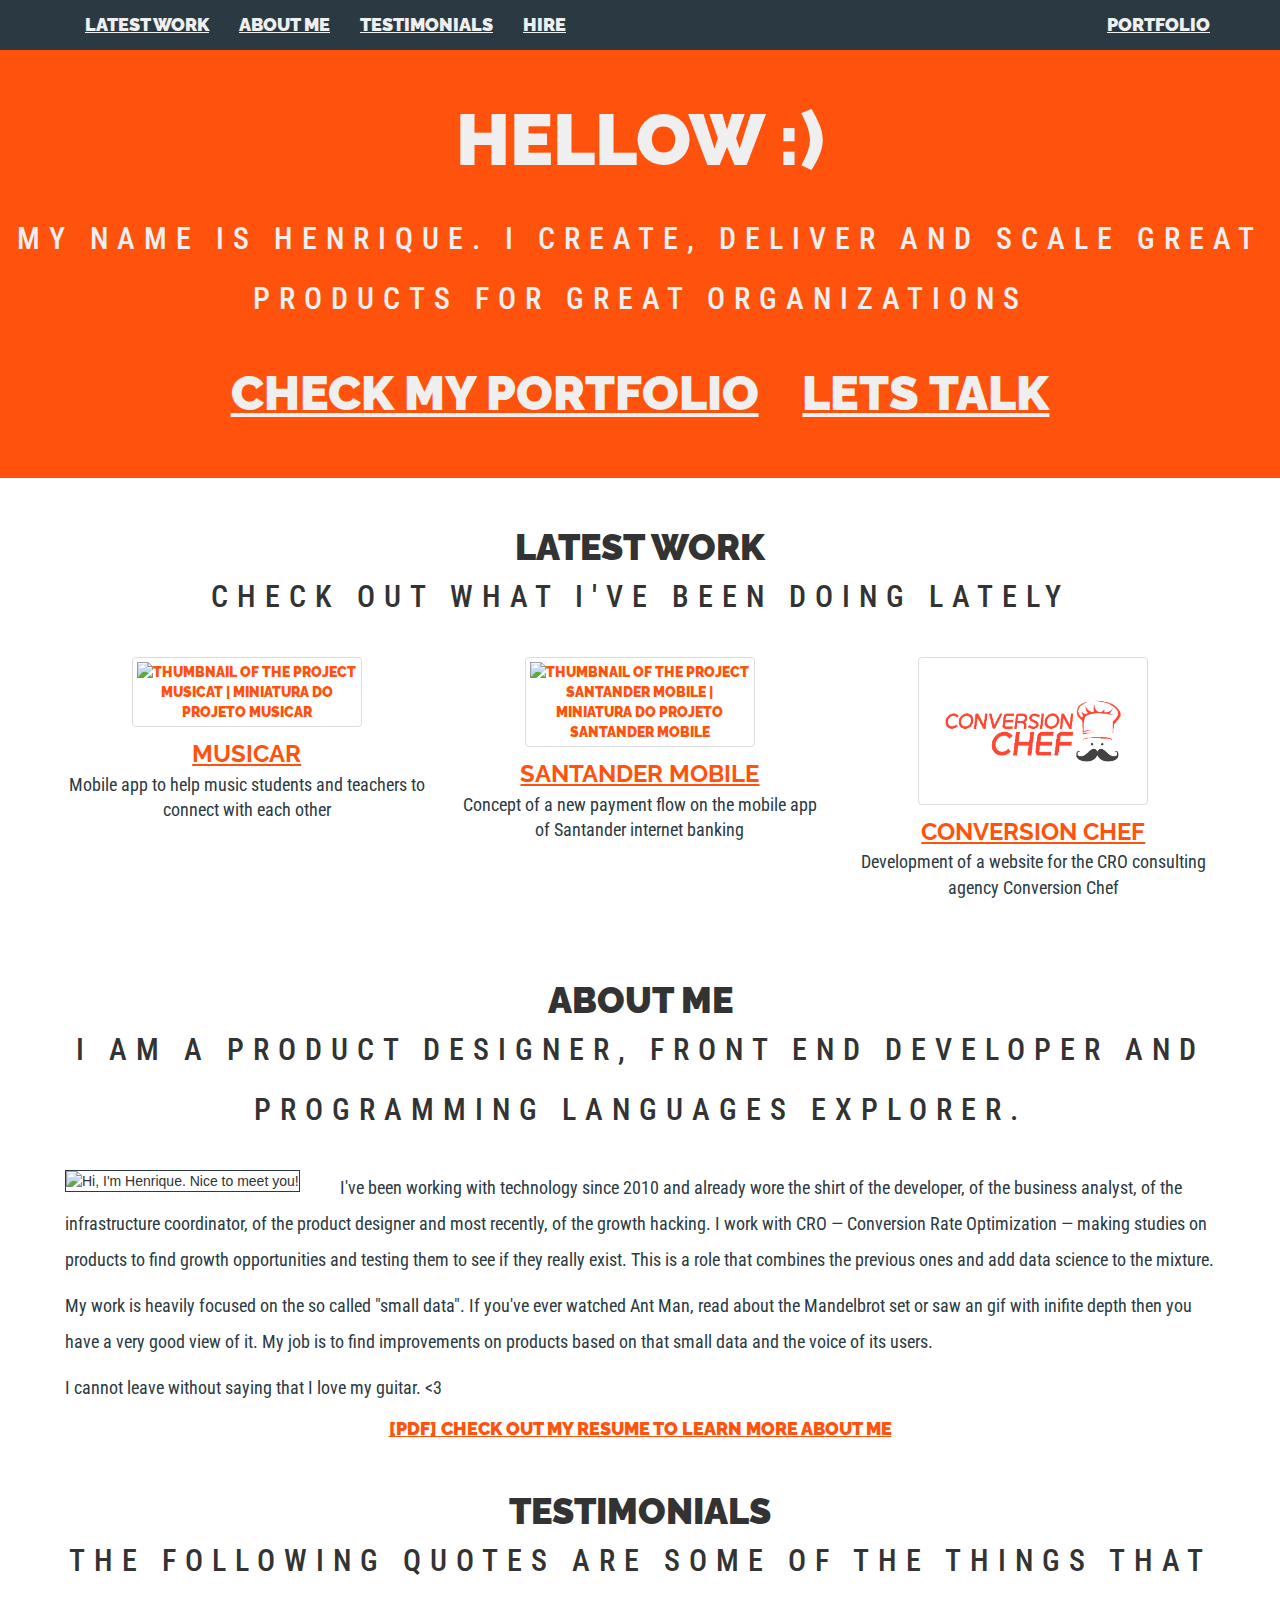
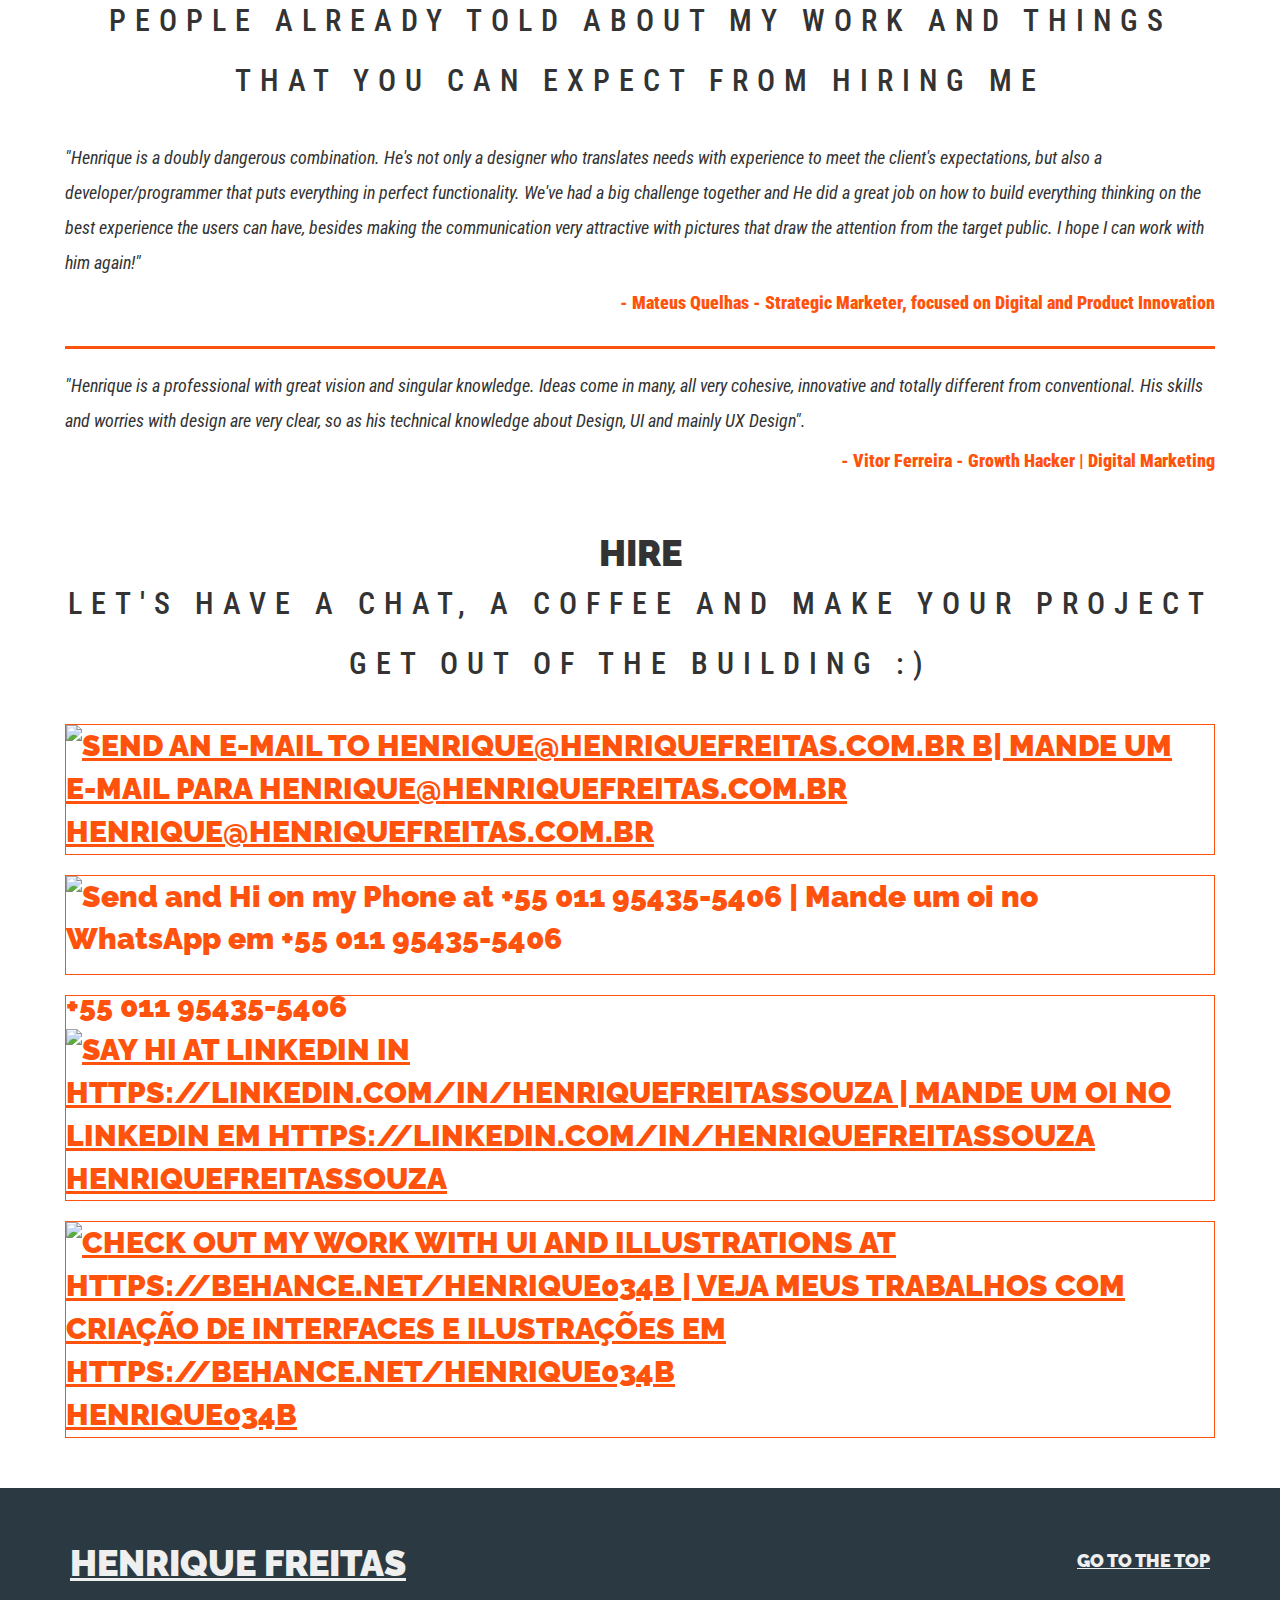
==== commit e2a858ad: "Update index.html" ====
--- a/index.html
+++ b/index.html
@@ -85,10 +85,12 @@
                     </hgroup>
                 </header>
                 <div class="about-picture">
-                    <img src="assets/images/profile-photo.jpg" alt="Hi, I'm Henrique. Nice to meet you! " class="img-responsive">
+                    <img src="assets/images/profile-photo.jpg" alt="Hi, I'm Henrique. Nice to meet you! " title="Hi, I'm Henrique. Nice to meet you! " class="img-responsive">
                 </div>
-                <p>I've been working with technology since 2010 and already wore the shirt of the developer, of the business analyst, of the infrastructure coordinator, of the product designer and most recently, of the growth hacking. I work with CRO — Conversion Rate Optimization — making studies on products to find growth opportunities and testing them to see if they really exist. This is a role that combine the previous ones and add data science to the mixture.</p>
-                <a href="downloads/henrique-freitas-souza-resume.pdf" target="_blank">Check out my resume in PDF</a>
+                <p>I've been working with technology since 2010 and already wore the shirt of the developer, of the business analyst, of the infrastructure coordinator, of the product designer and most recently, of the growth hacking. I work with CRO — Conversion Rate Optimization — making studies on products to find growth opportunities and testing them to see if they really exist. This is a role that combines the previous ones and add data science to the mixture.</p>
+                <p>My work is heavily focused on the so called "small data". If you've ever watched Ant Man, read about the Mandelbrot set or saw an gif with inifite depth then you have a very good view of it. My job is to find improvements on products based on that small data and the voice of its users.</p>
+                <p>I cannot leave without saying that I love my guitar. <3</p>
+                <a href="downloads/henrique-freitas-souza-resume.pdf" target="_blank">[PDF] Check out my resume to learn more about me</a>
             </section>
             <section id="testimonials" class="section container">
                 <header>
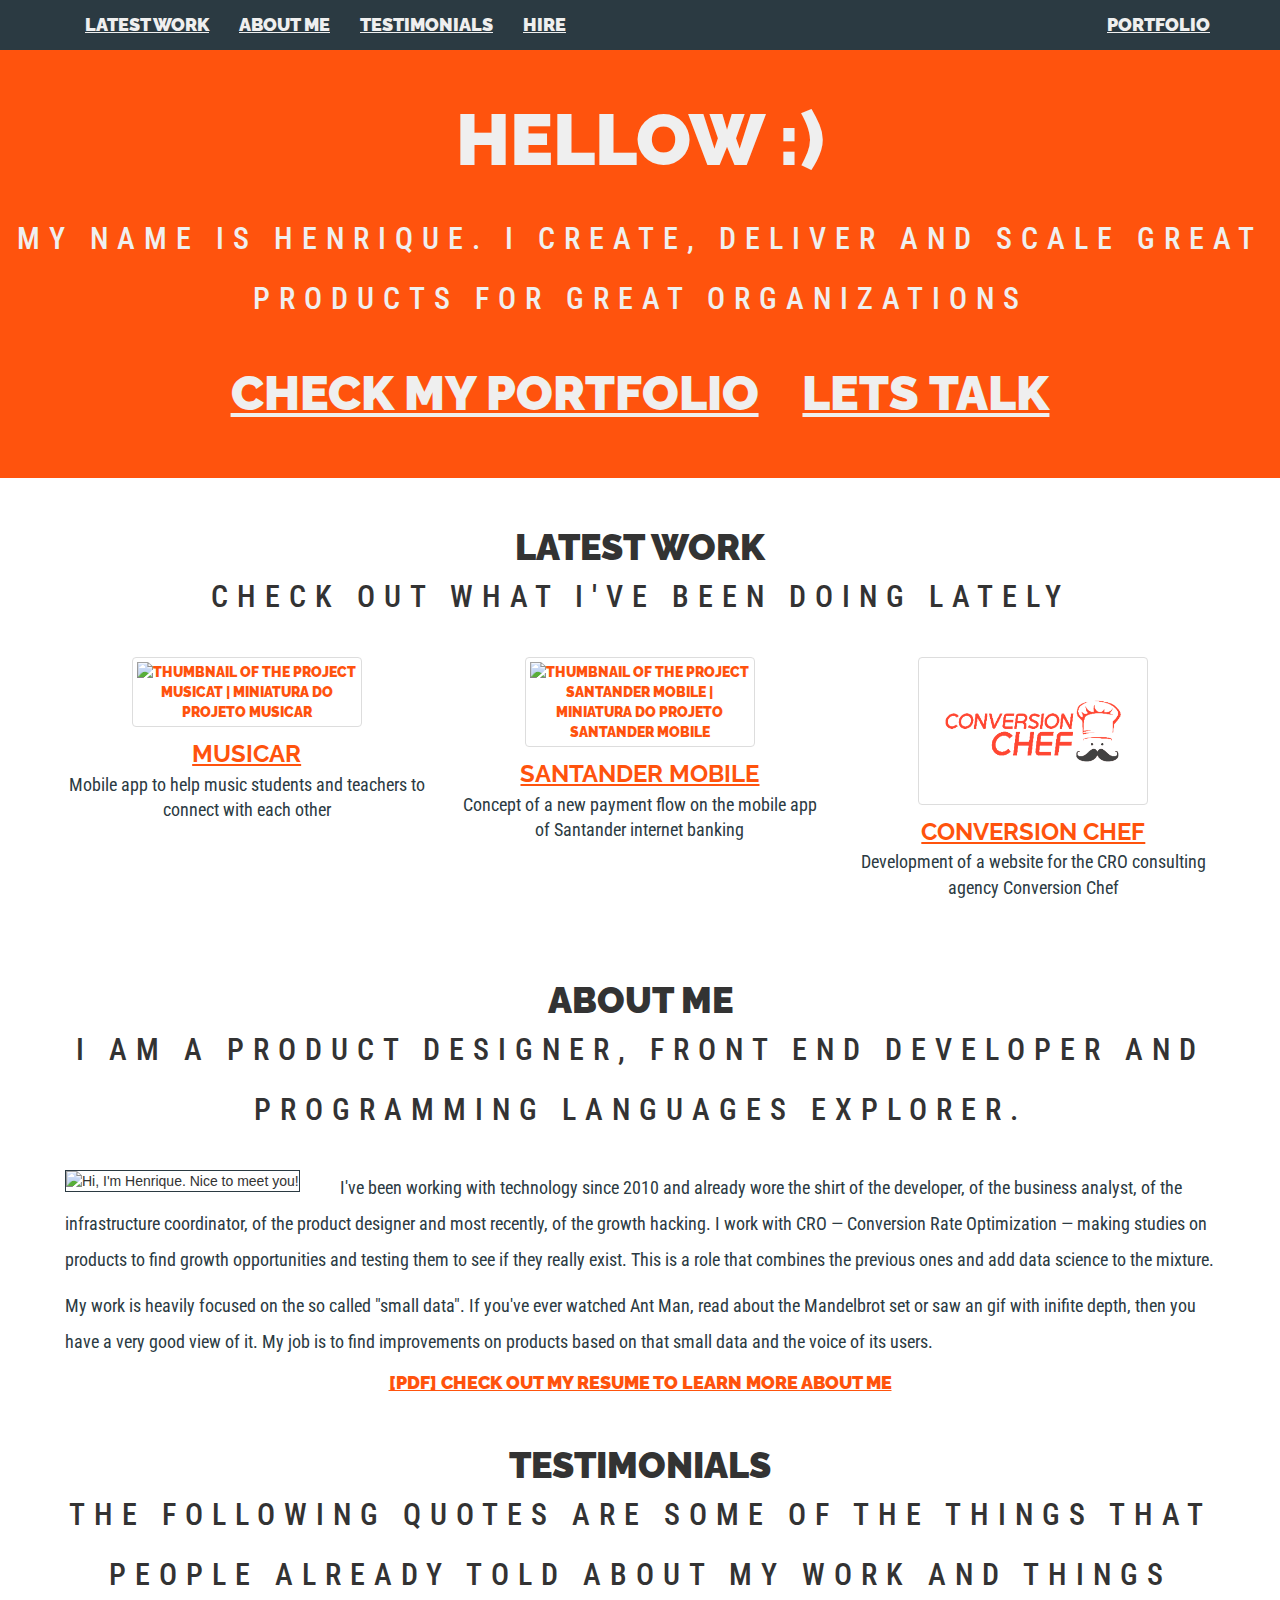
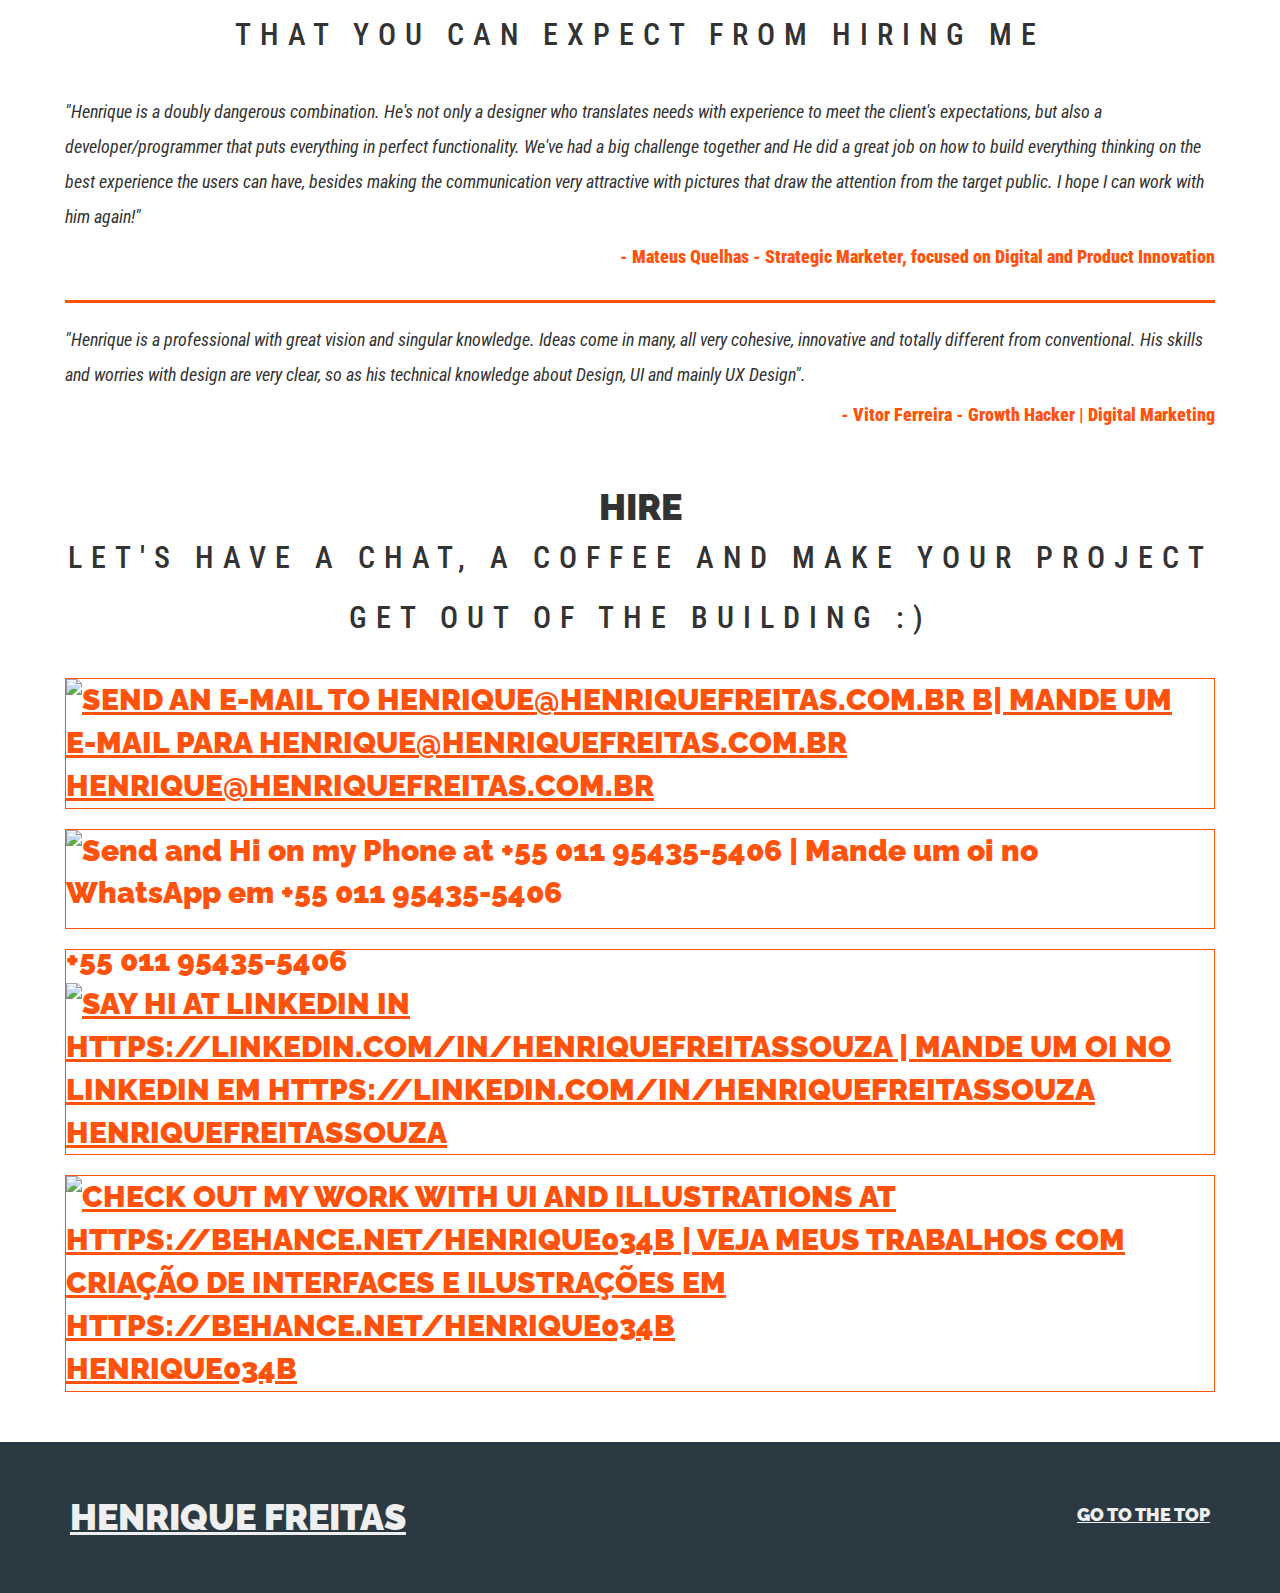
==== commit 73018870: "Update index.html" ====
--- a/index.html
+++ b/index.html
@@ -88,8 +88,7 @@
                     <img src="assets/images/profile-photo.jpg" alt="Hi, I'm Henrique. Nice to meet you! " title="Hi, I'm Henrique. Nice to meet you! " class="img-responsive">
                 </div>
                 <p>I've been working with technology since 2010 and already wore the shirt of the developer, of the business analyst, of the infrastructure coordinator, of the product designer and most recently, of the growth hacking. I work with CRO — Conversion Rate Optimization — making studies on products to find growth opportunities and testing them to see if they really exist. This is a role that combines the previous ones and add data science to the mixture.</p>
-                <p>My work is heavily focused on the so called "small data". If you've ever watched Ant Man, read about the Mandelbrot set or saw an gif with inifite depth then you have a very good view of it. My job is to find improvements on products based on that small data and the voice of its users.</p>
-                <p>I cannot leave without saying that I love my guitar. <3</p>
+                <p>My work is heavily focused on the so called "small data". If you've ever watched Ant Man, read about the Mandelbrot set or saw an gif with inifite depth, then you have a very good view of it. My job is to find improvements on products based on that small data and the voice of its users.</p>
                 <a href="downloads/henrique-freitas-souza-resume.pdf" target="_blank">[PDF] Check out my resume to learn more about me</a>
             </section>
             <section id="testimonials" class="section container">
